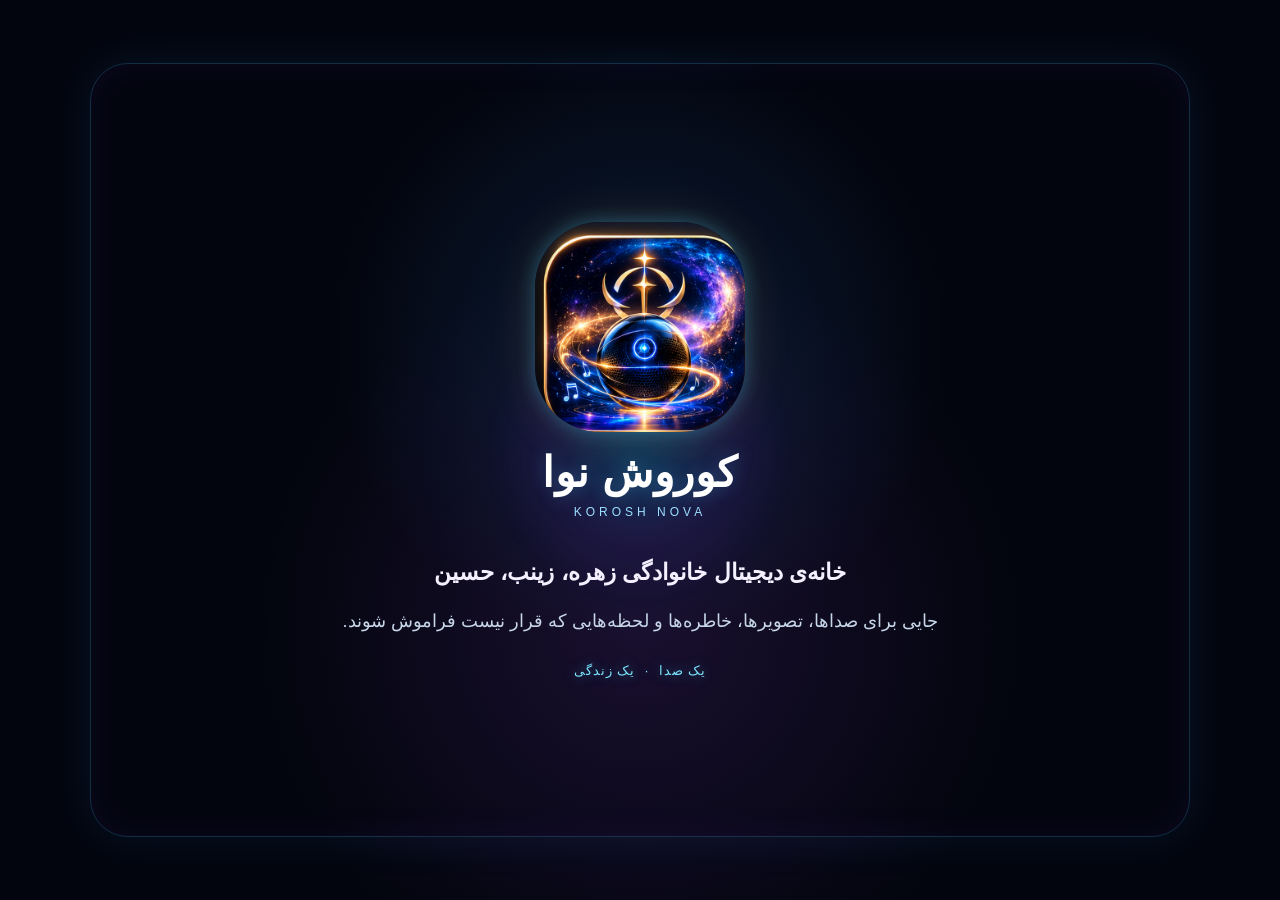
==== index.html @ 5022b836 "Korosh Nova V15.4 Web App" ====
<!doctype html>
<html lang="fa" dir="rtl">
<head>
<meta charset="utf-8"><meta name="viewport" content="width=device-width,initial-scale=1,viewport-fit=cover">
<title>کوروش نوا</title>
<link rel="manifest" href="manifest.webmanifest">
<link rel="icon" type="image/png" href="assets/branding/korosh_nova_app_icon.png"><link rel="stylesheet" href="style.css">
</head>
<body>
<div id="appSplash" class="app-splash" aria-label="صفحه آغاز کوروش نوا">
  <div class="splash-glow"></div>
  <img class="splash-logo" src="assets/branding/korosh_nova_app_icon.png" alt="کوروش نوا">
  <div class="splash-brand">کوروش نوا</div>
  <div class="splash-brand-en">KOROSH NOVA</div>
  <div class="splash-family">خانه‌ی دیجیتال خانوادگی زهره، زینب، حسین</div>
  <div class="splash-message">جایی برای صداها، تصویرها، خاطره‌ها و لحظه‌هایی که قرار نیست فراموش شوند.</div>
  <div class="splash-motto">یک صدا&nbsp;&nbsp;·&nbsp;&nbsp;یک زندگی</div>
</div>
<div class="app-shell">
  <div class="app-frame">
    <header class="header"><div class="motto">یک صدا<br>یک زندگی</div><div class="brand">کوروش نوا</div></header>
    <main id="screen"></main>
    <nav id="dock" class="dock"></nav>
  </div>
</div>
<script src="app.js"></script>
</body></html>
---- style.css ----
*{box-sizing:border-box}html,body{margin:0;min-height:100%;background:#03050e;color:#fff;font-family:Tahoma,Arial,sans-serif}body{display:flex;justify-content:center;align-items:center;padding:10px}.app-shell{width:min(480px,100vw)}.app-frame{position:relative;width:100%;height:min(900px,96vh);min-height:680px;overflow:hidden;border-radius:34px;background:#06091a;border:2px solid #63e8ff;box-shadow:0 0 22px #63e8ff,0 0 70px #8d6cff;display:flex;flex-direction:column}.app-frame:before{content:"";position:absolute;inset:7px;border:2px solid transparent;border-radius:29px;background:linear-gradient(90deg,#3cf,#f4c,#69f,#fc6,#3cf) border-box;mask:linear-gradient(#000 0 0) padding-box,linear-gradient(#000 0 0);mask-composite:exclude;pointer-events:none;opacity:.85;z-index:10}.header{height:72px;display:flex;align-items:center;justify-content:space-between;padding:12px 20px;z-index:11}.brand{font-size:23px;font-weight:900;text-shadow:0 0 15px #63e8ff}.motto{font-weight:900;line-height:1.35;text-shadow:0 0 12px #8d6cff}#screen{position:relative;z-index:2;flex:1;overflow:auto;padding:8px 10px 78px}.page{min-height:100%;height:100%;position:relative;border-radius:27px;overflow:hidden;border:1px solid rgba(99,232,255,.7);box-shadow:inset 0 0 35px rgba(99,232,255,.18),0 0 22px rgba(141,108,255,.35);background:#070c20}.hero,.art-page,.nora-page,.control-page,.feature,.secret-gate,.family-land,.family-portrait,.treasury{position:relative;min-height:690px;height:100%;overflow:hidden;border-radius:26px}.full-bg,.bg{position:absolute;inset:0;width:100%;height:100%;object-fit:cover;opacity:.92}.full-art,.authored-art,.nora-skin{position:absolute;inset:0;width:100%;height:100%;object-fit:contain;z-index:2}.hands{position:absolute;width:72%;height:58%;object-fit:contain;left:14%;top:16%;z-index:3;filter:drop-shadow(0 0 18px #63e8ff)}.eyebrow{position:absolute;top:18px;left:0;right:0;text-align:center;font-weight:900;font-size:20px;z-index:5;text-shadow:0 0 14px #63e8ff}.magic-main{position:absolute;left:50%;bottom:45px;transform:translateX(-50%);min-width:170px;min-height:58px;border-radius:30px;border:1.5px solid #63e8ff;background:rgba(8,18,50,.72);color:#fff;font-weight:900;box-shadow:0 0 20px #63e8ff,0 0 40px #ff79c8;z-index:7;cursor:pointer}.magic-main img{width:35px;height:35px;object-fit:contain;vertical-align:middle;margin-inline-end:8px}.magic-main.connected{box-shadow:0 0 30px #63ffb1,0 0 60px #63e8ff;border-color:#63ffb1}.status{position:absolute;bottom:214px;left:20px;right:20px;text-align:center;z-index:7;color:#d8e5ff}.vertical-volume{position:absolute;left:14px;top:22%;z-index:6;display:flex;flex-direction:column;gap:9px;align-items:center;color:#fff;font-size:24px;font-weight:900;text-shadow:0 0 12px #63e8ff}.vertical-volume div{width:5px;height:100px;border-radius:5px;background:linear-gradient(#63e8ff,#ff79c8,#ffd166);box-shadow:0 0 12px #63e8ff}.record-wrap{position:absolute;width:44%;aspect-ratio:1;left:28%;top:25%;z-index:5;border-radius:50%;overflow:hidden;box-shadow:0 0 22px #63e8ff,0 0 50px #ff79c8;border:4px solid rgba(99,232,255,.85)}.record{width:100%;height:100%;object-fit:cover;border-radius:50%;animation:spin 12s linear infinite}.magic-row{position:absolute;left:10%;right:10%;bottom:18%;display:flex;justify-content:space-around;z-index:7}.magic-icon{width:58px;height:58px;border-radius:50%;border:1px solid #63e8ff;background:rgba(7,15,40,.72);box-shadow:0 0 18px #63e8ff,0 0 30px #8d6cff}.magic-icon.big{width:72px;height:72px}.magic-icon img{width:72%;height:72%;object-fit:contain}.equalizer-hotspot{position:absolute;right:6%;top:7%;width:62px;height:62px;border-radius:50%;border:1px solid #63e8ff;background:rgba(5,12,34,.62);box-shadow:0 0 18px #63e8ff;z-index:8}.equalizer-hotspot img{width:100%;height:100%;object-fit:contain}.secret-hotspot{position:absolute;width:110px;height:110px;border-radius:50%;left:calc(50% - 55px);top:calc(25% + 10px);opacity:0;z-index:9}.secret-counter{position:absolute;top:8px;left:8px;color:#fff;z-index:10;font-size:9px}.flash{animation:flash .22s ease}.hotspot-grid{position:absolute;inset:15% 6% 8%;display:grid;grid-template-columns:repeat(3,1fr);gap:8px;z-index:5}.hotspot{border:1px solid rgba(99,232,255,.55);border-radius:18px;background:rgba(5,15,40,.12);color:transparent;box-shadow:0 0 12px rgba(99,232,255,.18);cursor:pointer}.hotspot.pulse{animation:hit .3s ease}.page-caption{position:absolute;top:18px;left:0;right:0;z-index:7;text-align:center;text-shadow:0 0 12px #63e8ff}.page-caption b{display:block;font-size:19px}.page-caption span{font-size:10px;color:#c6d5f2}.wheel-controls{position:absolute;left:0;right:0;top:24%;display:flex;justify-content:space-evenly;z-index:7}.magic-wheel{width:135px;height:135px;border-radius:50%;border:2px solid #63e8ff;background:rgba(4,10,30,.2);box-shadow:0 0 25px #63e8ff,0 0 50px #ff79c8;color:#fff;font-weight:900}.magic-wheel img{width:70px;height:70px;object-fit:contain;display:block;margin:auto}.magic-wheel span{font-size:10px}.nora-mic{position:absolute;left:50%;top:45%;transform:translate(-50%,-50%);width:110px;height:110px;border-radius:55px;border:2px solid #ff79c8;background:rgba(25,10,55,.55);box-shadow:0 0 30px #ff79c8,0 0 60px #63e8ff;z-index:7}.nora-mic img{width:100%;height:100%;object-fit:contain}.nora-eq{position:absolute;right:8%;top:10%;width:66px;height:66px;border-radius:50%;border:1px solid #63e8ff;background:rgba(6,13,35,.6);box-shadow:0 0 18px #63e8ff;z-index:7}.nora-eq img{width:100%;height:100%}.nora-copy{position:absolute;bottom:9%;left:8%;right:8%;z-index:7;text-align:center;font-size:24px;font-weight:900;text-shadow:0 0 16px #ff79c8}.nora-copy small{font-size:11px;color:#d7e4ff}.control-grid{position:absolute;left:8%;right:8%;top:25%;display:grid;grid-template-columns:1fr 1fr;gap:12px;z-index:6}.control-grid button{min-height:150px;border-radius:26px;border:1px solid #63e8ff;background:rgba(6,15,42,.32);color:#fff;box-shadow:0 0 18px rgba(99,232,255,.5);font-weight:900}.control-grid img{width:85px;height:85px;object-fit:contain;display:block;margin:auto}.feature{padding:18px}.eq-sliders{position:absolute;left:15%;right:15%;bottom:18%;height:45%;display:flex;align-items:flex-end;justify-content:space-around;z-index:5}.eq-sliders div{width:11%;border-radius:15px 15px 4px 4px;background:linear-gradient(#63e8ff,#ff79c8,#ffd166);box-shadow:0 0 18px #63e8ff}.feature-card{position:absolute;left:8%;right:8%;top:24%;padding:25px;border-radius:28px;border:1px solid #63e8ff;background:rgba(5,14,38,.45);box-shadow:0 0 22px #63e8ff;text-align:center;z-index:6}.feature-card h2{font-size:24px}.secret-gate{text-align:center;padding-top:90px}.secret-gate .frame,.family-land .frame,.family-portrait .frame,.treasury .frame{position:absolute;inset:0;width:100%;height:100%;object-fit:fill;z-index:3;pointer-events:none}.secret-gate h1,.family-land h1,.family-portrait h1,.treasury h1{position:relative;z-index:6;text-shadow:0 0 16px #63e8ff}.secret-gate p,.family-land p,.family-portrait p,.treasury>p{position:relative;z-index:6}.secret-gate .lock{position:relative;z-index:6;width:180px;height:180px;object-fit:contain;filter:drop-shadow(0 0 30px #ffd166);animation:pulse 2s ease-in-out infinite}.congrats{position:relative;z-index:6;margin:18px 30px;color:#fff;font-weight:900;text-shadow:0 0 12px #ff79c8}.family-land{text-align:center;padding-top:40px}.family-photo{position:relative;z-index:5;width:80%;height:52%;object-fit:cover;border-radius:25px;border:2px solid #63e8ff;box-shadow:0 0 30px #63e8ff,0 0 50px #ff79c8}.family-land h1{margin:10px 0 4px}.family-portrait{text-align:center;padding-top:40px}.family-portrait .family-photo{height:60%;width:84%}.treasury{text-align:center;padding-top:20px;overflow:auto}.chests{position:relative;z-index:7;display:grid;grid-template-columns:repeat(2,1fr);gap:10px;padding:10px}.chest{position:relative;min-height:180px;border-radius:24px;border:1px solid #63e8ff;background:rgba(5,12,32,.2);box-shadow:0 0 18px #8d6cff;color:#fff}.ch{width:100%;height:135px;object-fit:contain}.portrait{position:absolute;top:5px;left:50%;transform:translateX(-50%);width:54px;height:54px;border-radius:50%;object-fit:cover;border:2px solid #ff79c8;box-shadow:0 0 18px #63e8ff}.modal{position:fixed;inset:0;background:rgba(1,3,14,.88);display:flex;align-items:center;justify-content:center;padding:15px;z-index:100}.modal-card{position:relative;width:min(430px,94vw);min-height:560px;border:2px solid #63e8ff;border-radius:32px;background:rgba(7,12,34,.97);box-shadow:0 0 35px #63e8ff,0 0 70px #ff79c8;text-align:center;padding:18px;overflow:hidden}.modal-chest{width:230px;height:170px;object-fit:contain;position:relative;z-index:5}.modal-portrait{width:110px;height:110px;border-radius:55px;object-fit:cover;border:2px solid #ff79c8;box-shadow:0 0 20px #63e8ff;display:block;margin:-10px auto 10px;position:relative;z-index:6}.light-burst{position:absolute;width:250px;height:250px;border-radius:50%;left:50%;top:65px;transform:translateX(-50%);border:3px solid #ffd166;box-shadow:0 0 45px #63e8ff,0 0 75px #ff79c8;animation:burst 1.4s ease-out infinite}.message-box{position:relative;z-index:7;margin-top:15px;padding:16px;border-radius:22px;border:1px solid #ffd166;background:rgba(25,12,55,.8);line-height:1.9}.message-box strong{display:block;margin-top:8px;color:#63e8ff}.close{margin-top:14px;border:1px solid #7d8cff;border-radius:20px;background:transparent;color:#dce7ff;padding:10px 18px}.pulse{animation:hit .3s ease}@keyframes spin{to{transform:translate(-50%,-50%) rotate(360deg)}}@keyframes pulse{50%{transform:scale(1.06)}}@keyframes hit{50%{transform:scale(1.12);filter:brightness(1.7)}}@keyframes flash{50%{filter:brightness(2.2)}}@keyframes burst{50%{opacity:.4;transform:translateX(-50%) scale(1.12)}}
.bluetooth-hero .bt-hands-wrap{position:absolute;inset:12% 0 20%;z-index:3;overflow:hidden;filter:drop-shadow(0 0 20px #63e8ff)}
.bluetooth-hero .bt-hands-wrap .hands{transition:opacity .38s ease,transform .48s cubic-bezier(.2,.8,.2,1),filter .25s ease}
.bluetooth-hero .bt-hands-connected{opacity:1;transform:scale(1);}
.bluetooth-hero .bt-hands-idle{opacity:0;transform:translate(-18px,24px) scale(.98);}
.bluetooth-hero .bt-hands-wrap.is-connected .bt-hands-connected{opacity:1;transform:scale(1.035);filter:drop-shadow(0 0 28px #63ffb1) brightness(1.08)}
.bluetooth-hero .bt-hands-wrap.is-connected .bt-hands-idle{opacity:0;transform:translate(0,0) scale(1)}
.bluetooth-hero .bt-link-beam{position:absolute;left:26%;right:26%;top:54%;height:5px;border-radius:8px;background:linear-gradient(90deg,transparent,#63e8ff,#fff,#ff79c8,transparent);filter:blur(2px);opacity:0;transform:scaleX(.2);z-index:4}
.bluetooth-hero .bt-hands-wrap.is-connected .bt-link-beam{opacity:1;animation:btBeam .55s ease-out forwards}
.bluetooth-hero .bt-state{position:absolute;top:10%;left:15%;right:15%;z-index:7;text-align:center;text-shadow:0 0 15px #63e8ff}
.bluetooth-hero .bt-state b{display:block;font-size:22px}.bluetooth-hero .bt-state small{display:block;margin-top:5px;color:#d9e7ff}
.bluetooth-hero .bt-connect-btn{transition:box-shadow .22s ease,border-color .22s ease,transform .22s ease}.bluetooth-hero .bt-connect-btn.connected{box-shadow:0 0 30px #63ffb1,0 0 65px #63e8ff;border-color:#63ffb1}
.bluetooth-hero .bt-connect-btn.bt-pulse{animation:btTouchFlash .42s ease}
@keyframes btBeam{0%{opacity:0;transform:scaleX(.1)}45%{opacity:1;transform:scaleX(1.15)}100%{opacity:.65;transform:scaleX(1)}}
@keyframes btTouchFlash{0%{filter:brightness(1)}35%{filter:brightness(2.4) drop-shadow(0 0 20px #fff)}100%{filter:brightness(1)}}

@media(max-width:430px){.app-frame{min-height:650px;height:95vh}.hero,.art-page,.nora-page,.control-page,.feature,.secret-gate,.family-land,.family-portrait,.treasury{min-height:610px}.record-wrap{top:24%}.magic-row{bottom:16%}}

/* =========================================================
   SECRET ROOM V15 — structured visual system
   ========================================================= */
.secret-settings-page,.secret-room-page,.secret-gate{position:relative;min-height:690px;height:100%;overflow:hidden;border-radius:26px;background:#070c20;color:#fff}.secret-settings-page>.bg,.secret-room-page>.bg,.secret-gate>.bg{z-index:0}.secret-settings-page>.frame,.secret-room-page>.frame,.secret-gate>.frame{position:absolute;inset:0;width:100%;height:100%;object-fit:fill;z-index:3;pointer-events:none}.secret-settings-page:after,.secret-room-page:after,.secret-gate:after{content:"";position:absolute;inset:0;background:radial-gradient(circle at 50% 35%,rgba(99,232,255,.12),transparent 42%),linear-gradient(180deg,rgba(3,5,20,.12),rgba(3,5,20,.78));z-index:1;pointer-events:none}.secret-title{position:relative;z-index:6;text-align:center;padding:18px 20px 8px;text-shadow:0 0 15px #63e8ff}.secret-title h1{margin:0 0 5px;font-size:25px}.secret-title span{font-size:11px;color:#dce7ff}.secret-tabs{position:absolute;z-index:8;left:5%;right:5%;bottom:12px;height:74px;display:grid;grid-template-columns:repeat(3,1fr);gap:8px;padding:6px;border:1px solid rgba(99,232,255,.55);border-radius:24px;background:rgba(4,9,28,.78);backdrop-filter:blur(8px);box-shadow:0 0 25px rgba(99,232,255,.22)}.secret-tabs button{border:1px solid rgba(141,108,255,.45);border-radius:17px;background:rgba(12,20,52,.72);color:#dfe9ff;display:flex;align-items:center;justify-content:center;gap:6px;font-weight:900}.secret-tabs button.selected{border-color:#63e8ff;box-shadow:0 0 18px #63e8ff, inset 0 0 18px rgba(99,232,255,.12);color:#fff}.secret-tabs img{width:38px;height:38px;object-fit:contain;border-radius:10px}.secret-tabs span{font-size:10px}.treasury-grid{position:relative;z-index:6;height:calc(100% - 190px);overflow:auto;padding:12px 8%;display:grid;grid-template-columns:repeat(2,1fr);gap:10px;align-content:start}.chest-card{position:relative;min-height:158px;padding:8px 6px 10px;border:1px solid rgba(99,232,255,.7);border-radius:22px;background:linear-gradient(145deg,rgba(9,20,51,.72),rgba(19,8,48,.55));color:#fff;box-shadow:0 0 18px rgba(99,232,255,.26),inset 0 0 22px rgba(255,121,200,.08);overflow:hidden}.chest-card:active{transform:scale(.98)}.chest-card .chest-art{width:100%;height:92px;object-fit:contain;display:block;filter:drop-shadow(0 0 12px #63e8ff)}.chest-card .portrait{position:absolute;top:7px;right:8px;width:42px;height:42px;border-radius:50%;object-fit:cover;border:1px solid #ff79c8;box-shadow:0 0 12px #ff79c8}.chest-card b{display:block;font-size:15px;text-shadow:0 0 9px #63e8ff}.chest-card small{display:block;margin-top:3px;font-size:9px;color:#c7d6f6}.special-chest{border-color:#ffd166;box-shadow:0 0 22px rgba(255,209,102,.34),inset 0 0 24px rgba(255,121,200,.1)}.special-mark{position:absolute;top:7px;left:9px;font-size:22px;color:#ffd166;text-shadow:0 0 14px #ffd166}.chest-theme-note{position:absolute;z-index:8;left:8%;right:8%;bottom:91px;min-height:55px;padding:7px 10px;display:flex;align-items:center;gap:9px;border-radius:18px;border:1px solid rgba(99,232,255,.45);background:rgba(4,10,29,.76);box-shadow:0 0 15px rgba(99,232,255,.14)}.mini-theme{width:36px;height:36px;object-fit:contain;border-radius:9px}.chest-theme-note span{font-size:9px;flex:1;color:#dbe7ff}.chest-theme-note button,.settings-return,.album-add{border:1px solid #63e8ff;border-radius:18px;padding:8px 12px;background:rgba(9,20,50,.8);color:#fff;font-weight:900}.family-stage{position:absolute;z-index:6;left:5%;right:5%;top:74px;bottom:96px;display:flex;align-items:center;justify-content:center;overflow:hidden;border-radius:28px}.family-photo-main{width:92%;height:70%;object-fit:cover;border-radius:24px;border:2px solid #63e8ff;box-shadow:0 0 30px #63e8ff,0 0 65px #ff79c8}.family-caption{position:absolute;left:8%;right:8%;bottom:13%;padding:10px;text-align:center;border-radius:20px;background:rgba(3,7,25,.64);backdrop-filter:blur(5px);box-shadow:0 0 20px rgba(99,232,255,.2)}.family-caption strong{display:block;font-size:20px;text-shadow:0 0 14px #63e8ff}.family-caption span{font-size:11px;color:#d9e6ff}.gallery-big{position:absolute;bottom:2%;min-width:240px;min-height:50px;border:1px solid #63e8ff;border-radius:25px;background:rgba(6,15,42,.84);color:#fff;display:flex;align-items:center;justify-content:center;gap:8px;box-shadow:0 0 20px #63e8ff;font-weight:900}.gallery-big img{width:30px;height:30px;object-fit:contain}.album-stage{position:absolute;z-index:6;left:6%;right:6%;top:68px;bottom:94px;border-radius:28px;overflow:hidden;background:rgba(5,10,29,.65);border:1px solid rgba(99,232,255,.7);box-shadow:0 0 25px rgba(99,232,255,.25)}.album-bg,.album-frame{position:absolute;inset:0;width:100%;height:100%;object-fit:cover}.album-frame{object-fit:fill;z-index:2;pointer-events:none}.album-grid{position:absolute;z-index:3;inset:8% 7% 15%;display:grid;grid-template-columns:repeat(3,1fr);gap:9px;overflow:auto}.memory-photo{border:1px solid rgba(99,232,255,.75);border-radius:17px;background:rgba(5,12,33,.6);padding:5px;color:#fff;box-shadow:0 0 14px rgba(99,232,255,.2)}.memory-img{width:100%;height:86px;object-fit:cover;border-radius:12px}.memory-photo span{font-size:9px;display:block;margin-top:4px}.album-add{position:absolute;z-index:5;left:50%;bottom:10px;transform:translateX(-50%);min-width:210px}.secret-settings-page{padding:20px 7%;overflow:auto}.settings-heading{position:relative;z-index:6;display:flex;align-items:center;gap:13px;margin:8px 0 14px;padding:13px 15px;border-radius:25px;border:1px solid rgba(99,232,255,.62);background:rgba(4,10,31,.7);box-shadow:0 0 24px rgba(99,232,255,.2)}.settings-heading h1{margin:0 0 4px;font-size:21px;text-shadow:0 0 12px #63e8ff}.settings-heading p{margin:0;font-size:10px;line-height:1.7;color:#d9e5ff}.settings-seal{width:54px;height:54px;flex:none;display:grid;place-items:center;border-radius:18px;border:1px solid #ffd166;color:#ffd166;font-size:28px;box-shadow:0 0 22px rgba(255,209,102,.3)}.settings-grid{position:relative;z-index:6;display:grid;grid-template-columns:repeat(2,1fr);gap:10px;padding-bottom:68px}.setting-card{min-height:122px;position:relative;display:grid;grid-template-columns:42px 58px 1fr 20px;align-items:center;gap:7px;padding:9px;border-radius:22px;border:1px solid rgba(99,232,255,.62);background:linear-gradient(145deg,rgba(7,18,48,.8),rgba(26,8,49,.62));color:#fff;box-shadow:0 0 18px rgba(99,232,255,.18);text-align:right}.setting-card:active{transform:scale(.985)}.setting-icon{width:38px;height:38px;border-radius:13px;display:grid;place-items:center;border:1px solid #ff79c8;color:#ffd7f0;box-shadow:0 0 13px rgba(255,121,200,.3);font-size:18px}.setting-art{width:56px;height:72px;display:grid;place-items:center;border-radius:13px;background:rgba(2,7,22,.65);overflow:hidden}.setting-preview-img{max-width:100%;max-height:100%;width:100%;height:100%;object-fit:contain}.setting-text b{display:block;font-size:12px;line-height:1.5}.setting-text small{display:block;margin-top:4px;font-size:8px;line-height:1.5;color:#c6d7f7}.setting-arrow{font-size:26px;color:#63e8ff;text-shadow:0 0 10px #63e8ff}.settings-return{position:absolute;z-index:7;bottom:13px;left:50%;transform:translateX(-50%);min-width:190px}.secret-settings-page .hidden-file{display:none}.choice-modal{position:fixed;inset:0;z-index:100;display:flex;align-items:center;justify-content:center;padding:18px;background:rgba(1,3,14,.78);backdrop-filter:blur(7px)}.choice-card{position:relative;width:min(430px,92vw);max-height:82vh;overflow:auto;padding:22px;border-radius:30px;border:2px solid #63e8ff;background:linear-gradient(150deg,rgba(6,13,38,.98),rgba(26,7,48,.98));box-shadow:0 0 32px #63e8ff,0 0 70px rgba(255,121,200,.45);text-align:center}.modal-x{position:absolute;top:9px;left:11px;width:34px;height:34px;border-radius:50%;border:1px solid #ff79c8;background:rgba(18,6,35,.8);color:#fff;font-size:22px}.choice-title{font-size:21px;font-weight:900;text-shadow:0 0 13px #63e8ff}.choice-card>p{font-size:10px;line-height:1.8;color:#d4e2ff}.choice-actions{display:grid;grid-template-columns:1fr 1fr;gap:12px;margin-top:15px}.choice-actions button{min-height:145px;border:1px solid #63e8ff;border-radius:23px;background:rgba(7,18,47,.8);color:#fff;box-shadow:0 0 18px rgba(99,232,255,.22);display:flex;flex-direction:column;align-items:center;justify-content:center;gap:6px}.choice-actions img{width:64px;height:64px;object-fit:contain}.choice-actions b{font-size:12px}.choice-actions small{font-size:8px;color:#b9cbee}.gift-grid{display:grid;grid-template-columns:repeat(3,1fr);gap:8px;margin-top:12px}.gift-option{position:relative;min-height:118px;border:1px solid rgba(99,232,255,.5);border-radius:17px;background:rgba(4,11,30,.7);color:#fff;padding:7px}.gift-option img{width:100%;height:74px;object-fit:contain}.gift-option span{font-size:8px;display:block}.gift-option i{position:absolute;top:4px;right:5px;width:23px;height:23px;display:grid;place-items:center;border-radius:50%;background:#63ffb1;color:#04131a;font-style:normal;font-weight:900;box-shadow:0 0 12px #63ffb1}.gift-option.checked{border-color:#63ffb1;box-shadow:0 0 18px rgba(99,255,177,.35)}.effect-list{display:grid;grid-template-columns:1fr 1fr;gap:8px;margin-top:13px}.effect-option{min-height:58px;border:1px solid rgba(99,232,255,.45);border-radius:18px;background:rgba(4,11,30,.75);color:#fff;display:flex;align-items:center;gap:9px;padding:8px}.effect-option.checked{border-color:#63ffb1;box-shadow:0 0 18px rgba(99,255,177,.35)}.effect-dot{width:30px;height:30px;border-radius:50%;display:grid;place-items:center;border:1px solid #ff79c8;color:#ffd166}.effect-option b{font-size:10px}.secret-settings-key{position:absolute;z-index:9;top:5.5%;right:8%;width:82px;height:82px;border-radius:50%;border:1px solid rgba(99,232,255,.72);background:radial-gradient(circle,rgba(99,232,255,.22),rgba(6,12,33,.72));color:#fff;box-shadow:0 0 17px rgba(99,232,255,.65),0 0 34px rgba(255,121,200,.25);display:grid;place-items:center;animation:secretKeyGlow 3s ease-in-out infinite}.key-glyph{font-size:31px;color:#ffd166;text-shadow:0 0 16px #ffd166}.key-whisper{position:absolute;right:88px;top:50%;transform:translateY(-50%);width:180px;padding:7px 10px;border-radius:13px;background:rgba(4,9,28,.84);border:1px solid rgba(99,232,255,.35);font-size:8px;line-height:1.6;color:#dce8ff;opacity:.82;text-align:right}.secret-settings-key:hover .key-whisper,.secret-settings-key:focus .key-whisper{opacity:1;box-shadow:0 0 16px rgba(99,232,255,.22)}@keyframes secretKeyGlow{50%{transform:scale(1.05);filter:brightness(1.22)}}
.secret-gate .gate-copy{position:relative;z-index:6;height:100%;display:flex;flex-direction:column;align-items:center;padding:70px 25px 30px;text-align:center}.secret-gate h1{font-size:28px;margin:0 0 7px;text-shadow:0 0 17px #63e8ff}.secret-gate p{margin:0 0 10px}.secret-gate .lock{width:145px;height:145px;object-fit:contain;filter:drop-shadow(0 0 28px #ffd166);animation:pulse 2s ease-in-out infinite}.congrats{max-width:370px;line-height:1.8;margin:5px 0 15px}.unlock-button{min-width:265px;min-height:64px;border-radius:32px;border:1px solid #63e8ff;background:rgba(6,15,42,.82);color:#fff;box-shadow:0 0 22px #63e8ff,0 0 42px rgba(255,121,200,.38);font-weight:900;display:flex;align-items:center;justify-content:center;gap:8px;transition:.7s}.unlock-button img{width:37px;height:37px;object-fit:contain}.unlock-button.unlocking{transform:scale(1.08);filter:brightness(1.7);box-shadow:0 0 35px #ffd166,0 0 75px #63e8ff}.unlock-button.unlocked{transform:scale(1.15) rotate(-2deg);border-color:#63ffb1;box-shadow:0 0 45px #63ffb1,0 0 85px #63e8ff}.guide-card .guide-symbol{font-size:36px;color:#ffd166;text-shadow:0 0 20px #ffd166}.guide-card .message-box{margin-top:8px}.guide-card h2{margin:3px 0 5px}.pulse{animation:hit .3s ease}@media(max-width:560px){.settings-grid{grid-template-columns:1fr}.setting-card{min-height:108px}.treasury-grid{padding-left:6%;padding-right:6%}.secret-tabs{left:3%;right:3%}.secret-tabs span{font-size:9px}.key-whisper{display:none}.secret-settings-key{width:68px;height:68px}.gift-grid{grid-template-columns:repeat(2,1fr)}}
.bluetooth-hero .bt-hands-wrap{position:absolute;inset:12% 0 20%;z-index:3;overflow:hidden;filter:drop-shadow(0 0 20px #63e8ff)}
.bluetooth-hero .bt-hands-wrap .hands{transition:opacity .38s ease,transform .48s cubic-bezier(.2,.8,.2,1),filter .25s ease}
.bluetooth-hero .bt-hands-connected{opacity:1;transform:scale(1);}
.bluetooth-hero .bt-hands-idle{opacity:0;transform:translate(-18px,24px) scale(.98);}
.bluetooth-hero .bt-hands-wrap.is-connected .bt-hands-connected{opacity:1;transform:scale(1.035);filter:drop-shadow(0 0 28px #63ffb1) brightness(1.08)}
.bluetooth-hero .bt-hands-wrap.is-connected .bt-hands-idle{opacity:0;transform:translate(0,0) scale(1)}
.bluetooth-hero .bt-link-beam{position:absolute;left:26%;right:26%;top:54%;height:5px;border-radius:8px;background:linear-gradient(90deg,transparent,#63e8ff,#fff,#ff79c8,transparent);filter:blur(2px);opacity:0;transform:scaleX(.2);z-index:4}
.bluetooth-hero .bt-hands-wrap.is-connected .bt-link-beam{opacity:1;animation:btBeam .55s ease-out forwards}
.bluetooth-hero .bt-state{position:absolute;top:10%;left:15%;right:15%;z-index:7;text-align:center;text-shadow:0 0 15px #63e8ff}
.bluetooth-hero .bt-state b{display:block;font-size:22px}.bluetooth-hero .bt-state small{display:block;margin-top:5px;color:#d9e7ff}
.bluetooth-hero .bt-connect-btn{transition:box-shadow .22s ease,border-color .22s ease,transform .22s ease}.bluetooth-hero .bt-connect-btn.connected{box-shadow:0 0 30px #63ffb1,0 0 65px #63e8ff;border-color:#63ffb1}
.bluetooth-hero .bt-connect-btn.bt-pulse{animation:btTouchFlash .42s ease}
@keyframes btBeam{0%{opacity:0;transform:scaleX(.1)}45%{opacity:1;transform:scaleX(1.15)}100%{opacity:.65;transform:scaleX(1)}}
@keyframes btTouchFlash{0%{filter:brightness(1)}35%{filter:brightness(2.4) drop-shadow(0 0 20px #fff)}100%{filter:brightness(1)}}

@media(max-width:430px){.secret-settings-page,.secret-room-page,.secret-gate{min-height:610px}.secret-title h1{font-size:21px}.treasury-grid{height:calc(100% - 175px)}.chest-card{min-height:145px}.chest-card .chest-art{height:82px}.chest-theme-note{bottom:87px}.family-photo-main{height:62%}.album-grid{grid-template-columns:repeat(2,1fr)}.memory-img{height:82px}}
.sensor-badges{display:flex;justify-content:center;gap:8px;margin-top:16px}.sensor-badges span{padding:8px 13px;border-radius:18px;border:1px solid #63e8ff;background:rgba(5,15,40,.7);font-size:10px;box-shadow:0 0 12px rgba(99,232,255,.2)}

/* ===================== KOROSH NOVA — LIVING MAGIC TOUCH ===================== */
.magic-target,.control-grid button,.chest-card,.secret-tabs button,.setting-card,.choice-actions button,.gift-option,.effect-option,.auth-card,.auth-action,.auth-secondary,.gallery-big,.memory-photo,.album-add,.settings-return,.modal-x{position:relative;overflow:visible;touch-action:manipulation;-webkit-tap-highlight-color:transparent;transition:transform .12s ease,filter .12s ease,box-shadow .18s ease}
.magic-target.magic-pressed,button.magic-pressed{transform:scale(.965);filter:brightness(1.35) saturate(1.25)}
.magic-target.magic-pressed:after{content:"";position:absolute;inset:-8px;border-radius:inherit;border:2px solid rgba(255,255,255,.9);box-shadow:0 0 15px #fff,0 0 35px #63e8ff,0 0 55px #ff79c8;animation:touchEdge .42s ease-out forwards;pointer-events:none}
.touch-magic-layer{position:fixed;z-index:99999;width:1px;height:1px;pointer-events:none;transform:translate(-50%,-50%)}
.touch-magic-layer b{position:absolute;width:24px;height:24px;left:-12px;top:-12px;border-radius:50%;background:#fff;box-shadow:0 0 12px #fff,0 0 35px #63e8ff,0 0 70px #ff79c8,0 0 105px #ffd166;animation:magicCore .52s cubic-bezier(.15,.75,.2,1) forwards}
.touch-magic-layer:before{content:"";position:absolute;width:110px;height:110px;left:-55px;top:-55px;border-radius:50%;background:radial-gradient(circle,rgba(255,255,255,.95) 0 4%,rgba(99,232,255,.65) 13%,rgba(255,121,200,.34) 35%,transparent 68%);filter:blur(2px);animation:magicFlash .52s ease-out forwards}
.touch-magic-layer:after{content:"";position:absolute;width:170px;height:38px;left:-85px;top:-19px;border-radius:50%;background:linear-gradient(90deg,transparent,rgba(255,255,255,.88),rgba(99,232,255,.7),rgba(255,121,200,.5),transparent);filter:blur(4px);transform:scaleX(.1);animation:magicSweep .52s cubic-bezier(.1,.8,.2,1) forwards}
.touch-magic-layer i{position:absolute;width:5px;height:18px;border-radius:4px;background:#fff;box-shadow:0 0 10px #fff,0 0 22px #63e8ff,0 0 30px #ff79c8;left:-2.5px;top:-9px;transform-origin:2.5px 9px;animation:sparkFly .48s ease-out forwards}
.touch-magic-layer i:nth-child(1){--r:0deg;transform:rotate(0deg) translateY(-10px)}
.touch-magic-layer i:nth-child(2){--r:60deg;transform:rotate(60deg) translateY(-10px)}
.touch-magic-layer i:nth-child(3){--r:120deg;transform:rotate(120deg) translateY(-10px)}
.touch-magic-layer i:nth-child(4){--r:180deg;transform:rotate(180deg) translateY(-10px)}
.touch-magic-layer i:nth-child(5){--r:240deg;transform:rotate(240deg) translateY(-10px)}
.touch-magic-layer i:nth-child(6){--r:300deg;transform:rotate(300deg) translateY(-10px)}
@keyframes magicCore{0%{transform:scale(.35);opacity:1}35%{transform:scale(2.1);opacity:1}100%{transform:scale(.7);opacity:0}}
@keyframes magicFlash{0%{transform:scale(.2);opacity:.2}20%{transform:scale(.85);opacity:1}100%{transform:scale(1.65);opacity:0}}
@keyframes magicSweep{0%{transform:scaleX(.08);opacity:0}25%{transform:scaleX(1.25);opacity:1}100%{transform:scaleX(1.9);opacity:0}}
@keyframes sparkFly{0%{opacity:0;transform:rotate(var(--r)) translateY(-5px) scale(.4)}20%{opacity:1}100%{opacity:0;transform:rotate(var(--r)) translateY(-62px) scale(.1)}}
@keyframes touchEdge{0%{opacity:0;transform:scale(.7)}30%{opacity:1}100%{opacity:0;transform:scale(1.18)}}

/* ===================== SHARED AUTH PAGE ===================== */
.shared-auth-page{position:relative;min-height:690px;height:100%;overflow:hidden;border-radius:26px;padding:24px 7%;text-align:center}
.auth-hero{position:relative;z-index:6;padding:8px 12px 15px;border-radius:26px;border:1px solid rgba(99,232,255,.65);background:rgba(4,10,30,.68);box-shadow:0 0 24px rgba(99,232,255,.22)}
.auth-emblem{width:68px;height:68px;margin:0 auto 7px;border-radius:21px;display:grid;place-items:center;border:1px solid #ffd166;box-shadow:0 0 25px rgba(255,209,102,.35)}
.auth-emblem img{width:48px;height:48px;object-fit:contain}
.auth-hero h1{margin:0;font-size:23px;text-shadow:0 0 15px #63e8ff}.auth-hero p{margin:6px 0 0;font-size:10px;line-height:1.8;color:#d8e5ff}
.auth-cards{position:relative;z-index:6;display:grid;grid-template-columns:1fr 1fr;gap:11px;margin-top:14px;padding-bottom:72px}
.auth-card{min-height:155px;border:1px solid rgba(99,232,255,.65);border-radius:25px;background:linear-gradient(145deg,rgba(6,17,45,.86),rgba(28,7,48,.7));color:#fff;box-shadow:0 0 18px rgba(99,232,255,.2);display:flex;flex-direction:column;align-items:center;justify-content:center;gap:7px;text-align:center}
.auth-card img{width:68px;height:68px;object-fit:contain}.auth-card b{font-size:12px}.auth-card small{font-size:8px;color:#bfd0f2;line-height:1.5}.auth-modal-card{max-height:84vh}.auth-input{width:100%;min-height:45px;margin:5px 0;padding:0 12px;border-radius:15px;border:1px solid rgba(99,232,255,.55);background:rgba(1,7,23,.8);color:#fff;outline:none;text-align:center;font-weight:800}.auth-input:focus{border-color:#fff;box-shadow:0 0 18px rgba(99,232,255,.45)}.auth-action,.auth-secondary{width:100%;min-height:50px;margin-top:9px;border:1px solid #63e8ff;border-radius:19px;background:rgba(7,18,46,.9);color:#fff;font-weight:900;display:flex;align-items:center;justify-content:center;gap:7px}.auth-action img,.auth-secondary img{width:28px;height:28px;object-fit:contain}.auth-secondary{border-color:#ff79c8}.auth-error{min-height:20px;margin-top:8px;color:#ff9acb;font-size:10px;line-height:1.6}.member-list{margin-top:10px}.member-row{display:grid;grid-template-columns:30px 1fr;align-items:center;gap:7px}.member-row>span{width:30px;height:30px;border-radius:50%;display:grid;place-items:center;border:1px solid #ffd166;color:#ffd166;font-weight:900}.member-input{margin:4px 0}.recovery-list{display:grid;gap:8px;margin:12px 0;max-height:48vh;overflow:auto}.recovery-row{padding:10px;border-radius:16px;border:1px solid rgba(99,232,255,.4);background:rgba(4,10,30,.7)}.recovery-row b,.recovery-row strong,.recovery-row small{display:block}.recovery-row strong{font-size:22px;letter-spacing:5px;color:#ffd166;text-shadow:0 0 13px #ffd166;margin:4px 0}.recovery-row small{font-size:8px;color:#cbd8f1}.auth-unlocked{animation:authUnlocked .85s ease}
@keyframes authUnlocked{0%{filter:brightness(1)}35%{filter:brightness(1.8) saturate(1.4);box-shadow:inset 0 0 70px #63e8ff,0 0 55px #63e8ff}100%{filter:brightness(1)}}
.setting-icon img{width:30px;height:30px;object-fit:contain;filter:drop-shadow(0 0 7px #63e8ff)}
.key-image{width:42px;height:42px;object-fit:contain;filter:drop-shadow(0 0 12px #ffd166)}
@media(max-width:560px){.auth-cards{grid-template-columns:1fr}.auth-card{min-height:125px}.shared-auth-page{padding-left:5%;padding-right:5%}}

/* ===================== ROOM OF COMMAND / CHEST DETAIL V15.2 ===================== */
.control-grid button,.control-option,.control-back,.settings-return{display:flex;flex-direction:column;align-items:center;justify-content:center;gap:6px;text-align:center}
.control-grid button img{width:72px;height:72px;object-fit:contain;filter:drop-shadow(0 0 11px #63e8ff)}
.control-grid button b,.control-grid button small{display:block}.control-grid button small{font-size:8px;color:#bcd0ef}
.control-detail{position:relative;min-height:700px;height:100%;overflow:hidden;border-radius:28px;padding:28px 7% 88px;color:#fff;text-align:center}
.control-detail .bg,.control-detail .frame{position:absolute;inset:0;width:100%;height:100%;object-fit:cover;z-index:0;pointer-events:none}.control-detail .frame{object-fit:fill;z-index:1}
.control-detail>*:not(.bg):not(.frame){position:relative;z-index:5}
.control-detail-head{display:flex;align-items:center;justify-content:center;gap:13px;margin:5px auto 18px;max-width:520px;padding:13px;border:1px solid rgba(99,232,255,.5);border-radius:24px;background:rgba(3,10,31,.76);box-shadow:0 0 25px rgba(99,232,255,.18)}
.control-detail-icon{width:70px;height:70px;object-fit:contain;filter:drop-shadow(0 0 13px #63e8ff)}
.control-detail-head h1{margin:0;font-size:22px;text-shadow:0 0 14px #63e8ff}.control-detail-head p{margin:5px 0 0;font-size:9px;line-height:1.7;color:#c9d7ef}
.control-option-grid{display:grid;grid-template-columns:repeat(2,1fr);gap:12px;max-width:620px;margin:0 auto}
.control-option{min-height:145px;border:1px solid rgba(99,232,255,.55);border-radius:23px;background:linear-gradient(145deg,rgba(4,13,38,.9),rgba(35,7,48,.78));color:#fff;box-shadow:0 0 18px rgba(99,232,255,.18);padding:12px}
.control-option img{width:62px;height:62px;object-fit:contain;filter:drop-shadow(0 0 10px #63e8ff)}.control-option b{font-size:11px}.control-option span{font-size:8px;color:#bfd0ef}.control-option.selected{border-color:#63ffb1;box-shadow:0 0 22px rgba(99,255,177,.35),inset 0 0 20px rgba(99,255,177,.08)}
.control-choice-result{max-width:620px;margin:14px auto 0;min-height:48px;display:flex;align-items:center;justify-content:center;gap:8px;border:1px solid rgba(255,209,102,.5);border-radius:18px;background:rgba(4,11,29,.78);font-size:10px;color:#fff}.choice-check{width:25px;height:25px;object-fit:contain}
.control-back,.settings-return{min-height:58px;margin:18px auto 0;padding:7px 18px;border:1px solid #63e8ff;border-radius:20px;background:rgba(5,14,39,.86);color:#fff;box-shadow:0 0 18px rgba(99,232,255,.22);font-weight:900}.control-back img,.settings-return img{width:30px;height:30px;object-fit:contain}
/* Chest customization */
.chest-card small{display:block;max-height:30px;overflow:hidden;line-height:1.45}.chest-detail-page{position:relative;min-height:700px;height:100%;overflow:hidden;border-radius:28px;padding:28px 6% 80px;color:#fff;text-align:center}.chest-detail-page>.bg,.chest-detail-page>.frame{position:absolute;inset:0;width:100%;height:100%;object-fit:cover;z-index:0;pointer-events:none}.chest-detail-page>.frame{object-fit:fill;z-index:1}.chest-detail-card{position:relative;z-index:5;max-width:560px;margin:auto;padding:18px;border-radius:28px;border:1px solid rgba(99,232,255,.6);background:rgba(3,10,31,.78);box-shadow:0 0 30px rgba(99,232,255,.2)}.chest-detail-image{width:min(270px,70vw);height:220px;object-fit:contain;filter:drop-shadow(0 0 22px #63e8ff)}.chest-detail-name{display:flex;align-items:center;justify-content:center;gap:10px;margin:7px 0 13px}.chest-detail-portrait{width:52px;height:52px;object-fit:contain;border-radius:50%;border:1px solid #ffd166}.chest-detail-name h1{margin:0;font-size:21px}.chest-detail-name span{font-size:8px;color:#c7d6ee}.chest-note{min-height:76px;padding:12px;border-radius:18px;border:1px solid rgba(255,121,200,.4);background:rgba(12,5,31,.72);font-size:10px;line-height:1.9;color:#e5edff}.chest-detail-actions{display:grid;grid-template-columns:1fr 1fr;gap:10px;margin-top:13px}.chest-detail-actions button{min-height:125px;border:1px solid rgba(99,232,255,.5);border-radius:21px;background:rgba(5,15,41,.82);color:#fff;display:flex;flex-direction:column;align-items:center;justify-content:center;gap:6px}.chest-detail-actions img{width:48px;height:48px;object-fit:contain}.chest-detail-actions b{font-size:10px}.chest-detail-actions small{font-size:7px;color:#b9c9e8}.note-input{min-height:130px;padding:12px;resize:vertical;font-family:inherit;line-height:1.8}
.family-code{min-height:105px;direction:ltr;font-size:9px;line-height:1.45}.auth-hero-image{width:58px;height:58px;object-fit:contain;filter:drop-shadow(0 0 13px #ffd166)}
@media(max-width:560px){.control-option-grid{grid-template-columns:1fr}.chest-detail-actions{grid-template-columns:1fr}.control-detail{padding-left:5%;padding-right:5%}}
.effect-option img{width:38px;height:38px;object-fit:contain;filter:drop-shadow(0 0 8px #63e8ff)}.effect-option{display:grid;grid-template-columns:40px 30px 1fr;align-items:center}.auth-action img,.auth-secondary img{width:28px;height:28px;object-fit:contain}.close img{width:28px;height:28px;object-fit:contain}.magic-main img{width:30px;height:30px;object-fit:contain}.setting-card{cursor:pointer}.setting-card .setting-art img{pointer-events:none}


/* ===================== KOROSH NOVA — OPENING SPLASH V15.3 ===================== */
.app-splash{position:fixed;inset:0;z-index:99999;display:flex;flex-direction:column;align-items:center;justify-content:center;gap:8px;overflow:hidden;background:radial-gradient(circle at 50% 38%,rgba(32,91,160,.28),transparent 36%),radial-gradient(circle at 50% 70%,rgba(126,62,196,.18),transparent 42%),#03050e;transition:opacity .7s ease,visibility .7s ease}
.app-splash::before{content:"";position:absolute;inset:7%;border:1px solid rgba(80,190,255,.22);border-radius:38px;box-shadow:0 0 45px rgba(47,167,255,.10),inset 0 0 35px rgba(126,72,255,.07);pointer-events:none}
.app-splash.splash-hide{opacity:0;visibility:hidden;pointer-events:none}
.splash-glow{position:absolute;width:300px;height:300px;border-radius:50%;background:radial-gradient(circle,rgba(0,204,255,.18),rgba(130,60,255,.08) 42%,transparent 72%);filter:blur(8px);animation:splashBreath 2.4s ease-in-out infinite}
.splash-logo{position:relative;width:min(43vw,210px);height:min(43vw,210px);object-fit:cover;border-radius:31%;box-shadow:0 0 18px rgba(52,194,255,.35),0 0 48px rgba(255,177,55,.16);animation:splashFloat 2.4s ease-in-out infinite}
.splash-brand{position:relative;margin-top:8px;font-size:clamp(28px,6vw,42px);font-weight:900;letter-spacing:.5px;color:#fff;text-shadow:0 0 18px rgba(85,206,255,.28)}
.splash-brand-en{position:relative;font-size:12px;letter-spacing:4px;color:#9ddfff}
.splash-family{position:relative;margin-top:24px;max-width:min(86vw,720px);text-align:center;font-size:clamp(16px,3.4vw,23px);font-weight:800;line-height:1.9;color:#f5f0ff}
.splash-message{position:relative;max-width:min(86vw,760px);text-align:center;font-size:clamp(13px,2.8vw,18px);line-height:2;color:#c7d6e9}
.splash-motto{position:relative;margin-top:16px;color:#7de7ff;font-size:13px;letter-spacing:1px;text-shadow:0 0 12px rgba(79,225,255,.5)}
@keyframes splashBreath{0%,100%{transform:scale(.9);opacity:.65}50%{transform:scale(1.08);opacity:1}}
@keyframes splashFloat{0%,100%{transform:translateY(0) scale(1)}50%{transform:translateY(-6px) scale(1.025)}}
/* V15.3 Bluetooth final: no artificial black veil; loose hand is the idle state. */
.bluetooth-hero .bt-hands-idle{opacity:1;transform:translate(0,0) scale(1)}
.bluetooth-hero .bt-hands-connected{opacity:0;transform:scale(.985)}
.bluetooth-hero .bt-hands-wrap.is-connected .bt-hands-connected{opacity:1;transform:scale(1.035);filter:drop-shadow(0 0 28px #63ffb1) brightness(1.08)}
.bluetooth-hero .bt-hands-wrap.is-connected .bt-hands-idle{opacity:0;transform:translate(18px,-10px) scale(1.015)}
.bluetooth-hero .bt-quick-actions{position:absolute;left:0;right:0;bottom:120px;display:flex;justify-content:center;gap:22px;z-index:8}
.bluetooth-hero .bt-quick{width:82px;height:82px;border-radius:50%;border:1px solid #63e8ff;background:rgba(5,15,40,.72);color:#fff;box-shadow:0 0 18px rgba(99,232,255,.45);display:flex;align-items:center;justify-content:center;gap:5px;flex-direction:column;font-weight:900}
.bluetooth-hero .bt-quick img{width:34px;height:34px;object-fit:contain;filter:drop-shadow(0 0 8px #63e8ff)}
.bluetooth-hero .bt-quick small{font-size:9px;color:#cfe0ff}
.bluetooth-hero .bt-quick.is-on{border-color:#63ffb1;box-shadow:0 0 22px #63ffb1,0 0 38px rgba(99,232,255,.4)}
.bluetooth-hero.speaker-off .bt-hands-wrap,.bluetooth-hero.speaker-off .bt-state,.bluetooth-hero.speaker-off .bt-connect-btn{filter:grayscale(.35) brightness(.72);opacity:.72}
.bluetooth-hero.speaker-off .bt-quick:last-child{border-color:#ff79c8;box-shadow:0 0 20px #ff79c8}
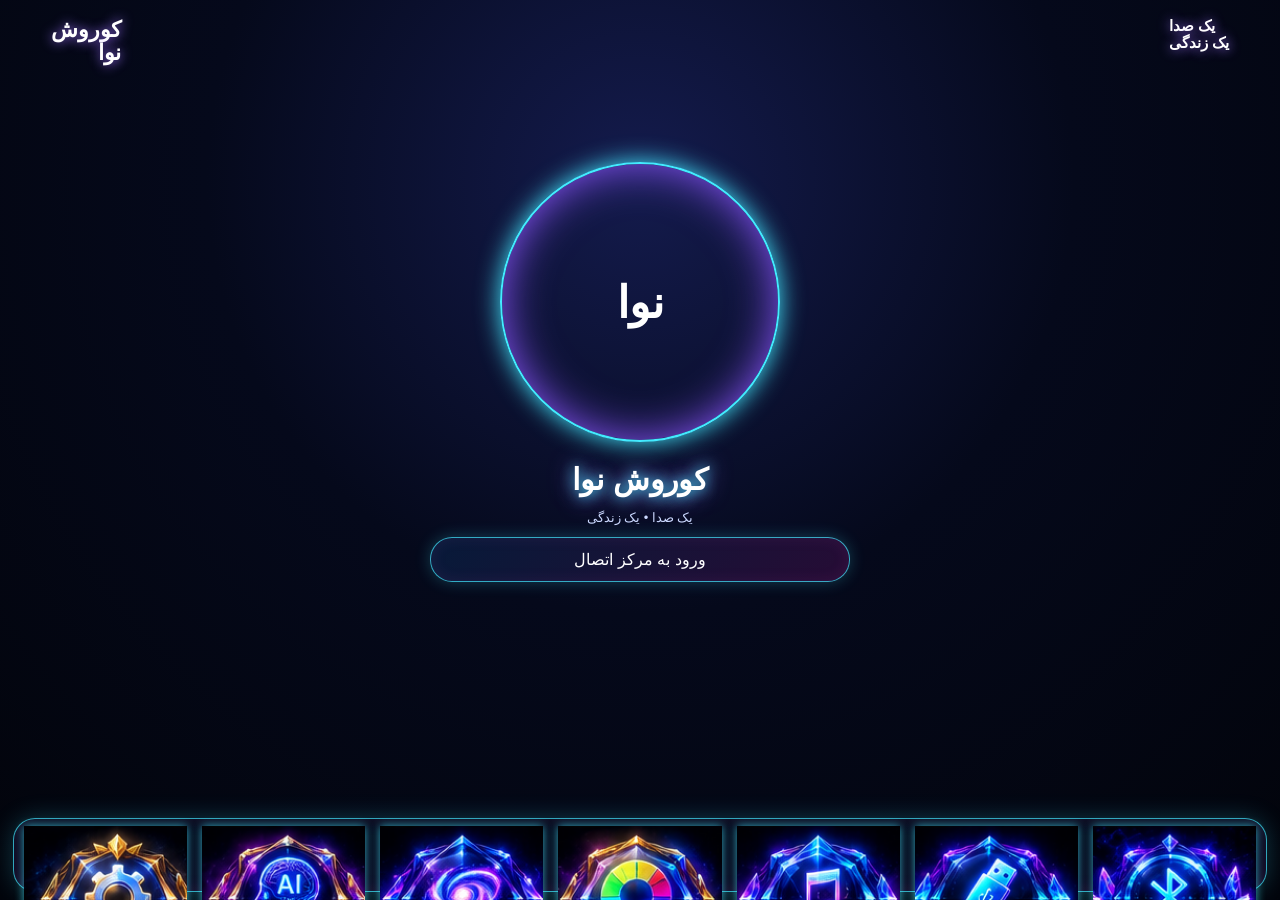
==== commit 696c2996: "Deploy Korosh Nova V12 to GitHub Pages" ====
--- a/index.html
+++ b/index.html
@@ -1,27 +1,7 @@
-<!doctype html>
-<html lang="fa" dir="rtl">
-<head>
-<meta charset="utf-8"><meta name="viewport" content="width=device-width,initial-scale=1,viewport-fit=cover">
-<title>کوروش نوا</title>
-<link rel="manifest" href="manifest.webmanifest">
-<link rel="icon" type="image/png" href="assets/branding/korosh_nova_app_icon.png"><link rel="stylesheet" href="style.css">
-</head>
-<body>
-<div id="appSplash" class="app-splash" aria-label="صفحه آغاز کوروش نوا">
-  <div class="splash-glow"></div>
-  <img class="splash-logo" src="assets/branding/korosh_nova_app_icon.png" alt="کوروش نوا">
-  <div class="splash-brand">کوروش نوا</div>
-  <div class="splash-brand-en">KOROSH NOVA</div>
-  <div class="splash-family">خانه‌ی دیجیتال خانوادگی زهره، زینب، حسین</div>
-  <div class="splash-message">جایی برای صداها، تصویرها، خاطره‌ها و لحظه‌هایی که قرار نیست فراموش شوند.</div>
-  <div class="splash-motto">یک صدا&nbsp;&nbsp;·&nbsp;&nbsp;یک زندگی</div>
-</div>
-<div class="app-shell">
-  <div class="app-frame">
-    <header class="header"><div class="motto">یک صدا<br>یک زندگی</div><div class="brand">کوروش نوا</div></header>
-    <main id="screen"></main>
-    <nav id="dock" class="dock"></nav>
-  </div>
-</div>
-<script src="app.js"></script>
-</body></html>
+<!doctype html><html lang="fa" dir="rtl"><head><meta charset="utf-8"><meta name="viewport" content="width=device-width,initial-scale=1,viewport-fit=cover"><meta name="theme-color" content="#050817"><link rel="manifest" href="manifest.webmanifest"><title>کوروش نوا — Web App</title><link rel="stylesheet" href="style.css"></head><body>
+<div id="app"><main id="screen"></main><nav id="dock" class="dock"></nav></div>
+<input id="audioPicker" class="hidden" type="file" accept="audio/*" multiple><input id="imagePicker" class="hidden" type="file" accept="image/*"><input id="backgroundPicker" class="hidden" type="file" accept="image/*">
+<audio id="audio" preload="metadata"></audio>
+<div id="toast" class="toast"></div>
+<div id="modal" class="modal" aria-hidden="true"><div class="modal-card"><button class="modal-close" data-action="close-modal">×</button><div id="modal-content"></div></div></div>
+<script src="app.js"></script></body></html>
--- a/style.css
+++ b/style.css
@@ -1,123 +1,75 @@
-*{box-sizing:border-box}html,body{margin:0;min-height:100%;background:#03050e;color:#fff;font-family:Tahoma,Arial,sans-serif}body{display:flex;justify-content:center;align-items:center;padding:10px}.app-shell{width:min(480px,100vw)}.app-frame{position:relative;width:100%;height:min(900px,96vh);min-height:680px;overflow:hidden;border-radius:34px;background:#06091a;border:2px solid #63e8ff;box-shadow:0 0 22px #63e8ff,0 0 70px #8d6cff;display:flex;flex-direction:column}.app-frame:before{content:"";position:absolute;inset:7px;border:2px solid transparent;border-radius:29px;background:linear-gradient(90deg,#3cf,#f4c,#69f,#fc6,#3cf) border-box;mask:linear-gradient(#000 0 0) padding-box,linear-gradient(#000 0 0);mask-composite:exclude;pointer-events:none;opacity:.85;z-index:10}.header{height:72px;display:flex;align-items:center;justify-content:space-between;padding:12px 20px;z-index:11}.brand{font-size:23px;font-weight:900;text-shadow:0 0 15px #63e8ff}.motto{font-weight:900;line-height:1.35;text-shadow:0 0 12px #8d6cff}#screen{position:relative;z-index:2;flex:1;overflow:auto;padding:8px 10px 78px}.page{min-height:100%;height:100%;position:relative;border-radius:27px;overflow:hidden;border:1px solid rgba(99,232,255,.7);box-shadow:inset 0 0 35px rgba(99,232,255,.18),0 0 22px rgba(141,108,255,.35);background:#070c20}.hero,.art-page,.nora-page,.control-page,.feature,.secret-gate,.family-land,.family-portrait,.treasury{position:relative;min-height:690px;height:100%;overflow:hidden;border-radius:26px}.full-bg,.bg{position:absolute;inset:0;width:100%;height:100%;object-fit:cover;opacity:.92}.full-art,.authored-art,.nora-skin{position:absolute;inset:0;width:100%;height:100%;object-fit:contain;z-index:2}.hands{position:absolute;width:72%;height:58%;object-fit:contain;left:14%;top:16%;z-index:3;filter:drop-shadow(0 0 18px #63e8ff)}.eyebrow{position:absolute;top:18px;left:0;right:0;text-align:center;font-weight:900;font-size:20px;z-index:5;text-shadow:0 0 14px #63e8ff}.magic-main{position:absolute;left:50%;bottom:45px;transform:translateX(-50%);min-width:170px;min-height:58px;border-radius:30px;border:1.5px solid #63e8ff;background:rgba(8,18,50,.72);color:#fff;font-weight:900;box-shadow:0 0 20px #63e8ff,0 0 40px #ff79c8;z-index:7;cursor:pointer}.magic-main img{width:35px;height:35px;object-fit:contain;vertical-align:middle;margin-inline-end:8px}.magic-main.connected{box-shadow:0 0 30px #63ffb1,0 0 60px #63e8ff;border-color:#63ffb1}.status{position:absolute;bottom:214px;left:20px;right:20px;text-align:center;z-index:7;color:#d8e5ff}.vertical-volume{position:absolute;left:14px;top:22%;z-index:6;display:flex;flex-direction:column;gap:9px;align-items:center;color:#fff;font-size:24px;font-weight:900;text-shadow:0 0 12px #63e8ff}.vertical-volume div{width:5px;height:100px;border-radius:5px;background:linear-gradient(#63e8ff,#ff79c8,#ffd166);box-shadow:0 0 12px #63e8ff}.record-wrap{position:absolute;width:44%;aspect-ratio:1;left:28%;top:25%;z-index:5;border-radius:50%;overflow:hidden;box-shadow:0 0 22px #63e8ff,0 0 50px #ff79c8;border:4px solid rgba(99,232,255,.85)}.record{width:100%;height:100%;object-fit:cover;border-radius:50%;animation:spin 12s linear infinite}.magic-row{position:absolute;left:10%;right:10%;bottom:18%;display:flex;justify-content:space-around;z-index:7}.magic-icon{width:58px;height:58px;border-radius:50%;border:1px solid #63e8ff;background:rgba(7,15,40,.72);box-shadow:0 0 18px #63e8ff,0 0 30px #8d6cff}.magic-icon.big{width:72px;height:72px}.magic-icon img{width:72%;height:72%;object-fit:contain}.equalizer-hotspot{position:absolute;right:6%;top:7%;width:62px;height:62px;border-radius:50%;border:1px solid #63e8ff;background:rgba(5,12,34,.62);box-shadow:0 0 18px #63e8ff;z-index:8}.equalizer-hotspot img{width:100%;height:100%;object-fit:contain}.secret-hotspot{position:absolute;width:110px;height:110px;border-radius:50%;left:calc(50% - 55px);top:calc(25% + 10px);opacity:0;z-index:9}.secret-counter{position:absolute;top:8px;left:8px;color:#fff;z-index:10;font-size:9px}.flash{animation:flash .22s ease}.hotspot-grid{position:absolute;inset:15% 6% 8%;display:grid;grid-template-columns:repeat(3,1fr);gap:8px;z-index:5}.hotspot{border:1px solid rgba(99,232,255,.55);border-radius:18px;background:rgba(5,15,40,.12);color:transparent;box-shadow:0 0 12px rgba(99,232,255,.18);cursor:pointer}.hotspot.pulse{animation:hit .3s ease}.page-caption{position:absolute;top:18px;left:0;right:0;z-index:7;text-align:center;text-shadow:0 0 12px #63e8ff}.page-caption b{display:block;font-size:19px}.page-caption span{font-size:10px;color:#c6d5f2}.wheel-controls{position:absolute;left:0;right:0;top:24%;display:flex;justify-content:space-evenly;z-index:7}.magic-wheel{width:135px;height:135px;border-radius:50%;border:2px solid #63e8ff;background:rgba(4,10,30,.2);box-shadow:0 0 25px #63e8ff,0 0 50px #ff79c8;color:#fff;font-weight:900}.magic-wheel img{width:70px;height:70px;object-fit:contain;display:block;margin:auto}.magic-wheel span{font-size:10px}.nora-mic{position:absolute;left:50%;top:45%;transform:translate(-50%,-50%);width:110px;height:110px;border-radius:55px;border:2px solid #ff79c8;background:rgba(25,10,55,.55);box-shadow:0 0 30px #ff79c8,0 0 60px #63e8ff;z-index:7}.nora-mic img{width:100%;height:100%;object-fit:contain}.nora-eq{position:absolute;right:8%;top:10%;width:66px;height:66px;border-radius:50%;border:1px solid #63e8ff;background:rgba(6,13,35,.6);box-shadow:0 0 18px #63e8ff;z-index:7}.nora-eq img{width:100%;height:100%}.nora-copy{position:absolute;bottom:9%;left:8%;right:8%;z-index:7;text-align:center;font-size:24px;font-weight:900;text-shadow:0 0 16px #ff79c8}.nora-copy small{font-size:11px;color:#d7e4ff}.control-grid{position:absolute;left:8%;right:8%;top:25%;display:grid;grid-template-columns:1fr 1fr;gap:12px;z-index:6}.control-grid button{min-height:150px;border-radius:26px;border:1px solid #63e8ff;background:rgba(6,15,42,.32);color:#fff;box-shadow:0 0 18px rgba(99,232,255,.5);font-weight:900}.control-grid img{width:85px;height:85px;object-fit:contain;display:block;margin:auto}.feature{padding:18px}.eq-sliders{position:absolute;left:15%;right:15%;bottom:18%;height:45%;display:flex;align-items:flex-end;justify-content:space-around;z-index:5}.eq-sliders div{width:11%;border-radius:15px 15px 4px 4px;background:linear-gradient(#63e8ff,#ff79c8,#ffd166);box-shadow:0 0 18px #63e8ff}.feature-card{position:absolute;left:8%;right:8%;top:24%;padding:25px;border-radius:28px;border:1px solid #63e8ff;background:rgba(5,14,38,.45);box-shadow:0 0 22px #63e8ff;text-align:center;z-index:6}.feature-card h2{font-size:24px}.secret-gate{text-align:center;padding-top:90px}.secret-gate .frame,.family-land .frame,.family-portrait .frame,.treasury .frame{position:absolute;inset:0;width:100%;height:100%;object-fit:fill;z-index:3;pointer-events:none}.secret-gate h1,.family-land h1,.family-portrait h1,.treasury h1{position:relative;z-index:6;text-shadow:0 0 16px #63e8ff}.secret-gate p,.family-land p,.family-portrait p,.treasury>p{position:relative;z-index:6}.secret-gate .lock{position:relative;z-index:6;width:180px;height:180px;object-fit:contain;filter:drop-shadow(0 0 30px #ffd166);animation:pulse 2s ease-in-out infinite}.congrats{position:relative;z-index:6;margin:18px 30px;color:#fff;font-weight:900;text-shadow:0 0 12px #ff79c8}.family-land{text-align:center;padding-top:40px}.family-photo{position:relative;z-index:5;width:80%;height:52%;object-fit:cover;border-radius:25px;border:2px solid #63e8ff;box-shadow:0 0 30px #63e8ff,0 0 50px #ff79c8}.family-land h1{margin:10px 0 4px}.family-portrait{text-align:center;padding-top:40px}.family-portrait .family-photo{height:60%;width:84%}.treasury{text-align:center;padding-top:20px;overflow:auto}.chests{position:relative;z-index:7;display:grid;grid-template-columns:repeat(2,1fr);gap:10px;padding:10px}.chest{position:relative;min-height:180px;border-radius:24px;border:1px solid #63e8ff;background:rgba(5,12,32,.2);box-shadow:0 0 18px #8d6cff;color:#fff}.ch{width:100%;height:135px;object-fit:contain}.portrait{position:absolute;top:5px;left:50%;transform:translateX(-50%);width:54px;height:54px;border-radius:50%;object-fit:cover;border:2px solid #ff79c8;box-shadow:0 0 18px #63e8ff}.modal{position:fixed;inset:0;background:rgba(1,3,14,.88);display:flex;align-items:center;justify-content:center;padding:15px;z-index:100}.modal-card{position:relative;width:min(430px,94vw);min-height:560px;border:2px solid #63e8ff;border-radius:32px;background:rgba(7,12,34,.97);box-shadow:0 0 35px #63e8ff,0 0 70px #ff79c8;text-align:center;padding:18px;overflow:hidden}.modal-chest{width:230px;height:170px;object-fit:contain;position:relative;z-index:5}.modal-portrait{width:110px;height:110px;border-radius:55px;object-fit:cover;border:2px solid #ff79c8;box-shadow:0 0 20px #63e8ff;display:block;margin:-10px auto 10px;position:relative;z-index:6}.light-burst{position:absolute;width:250px;height:250px;border-radius:50%;left:50%;top:65px;transform:translateX(-50%);border:3px solid #ffd166;box-shadow:0 0 45px #63e8ff,0 0 75px #ff79c8;animation:burst 1.4s ease-out infinite}.message-box{position:relative;z-index:7;margin-top:15px;padding:16px;border-radius:22px;border:1px solid #ffd166;background:rgba(25,12,55,.8);line-height:1.9}.message-box strong{display:block;margin-top:8px;color:#63e8ff}.close{margin-top:14px;border:1px solid #7d8cff;border-radius:20px;background:transparent;color:#dce7ff;padding:10px 18px}.pulse{animation:hit .3s ease}@keyframes spin{to{transform:translate(-50%,-50%) rotate(360deg)}}@keyframes pulse{50%{transform:scale(1.06)}}@keyframes hit{50%{transform:scale(1.12);filter:brightness(1.7)}}@keyframes flash{50%{filter:brightness(2.2)}}@keyframes burst{50%{opacity:.4;transform:translateX(-50%) scale(1.12)}}
-.bluetooth-hero .bt-hands-wrap{position:absolute;inset:12% 0 20%;z-index:3;overflow:hidden;filter:drop-shadow(0 0 20px #63e8ff)}
-.bluetooth-hero .bt-hands-wrap .hands{transition:opacity .38s ease,transform .48s cubic-bezier(.2,.8,.2,1),filter .25s ease}
-.bluetooth-hero .bt-hands-connected{opacity:1;transform:scale(1);}
-.bluetooth-hero .bt-hands-idle{opacity:0;transform:translate(-18px,24px) scale(.98);}
-.bluetooth-hero .bt-hands-wrap.is-connected .bt-hands-connected{opacity:1;transform:scale(1.035);filter:drop-shadow(0 0 28px #63ffb1) brightness(1.08)}
-.bluetooth-hero .bt-hands-wrap.is-connected .bt-hands-idle{opacity:0;transform:translate(0,0) scale(1)}
-.bluetooth-hero .bt-link-beam{position:absolute;left:26%;right:26%;top:54%;height:5px;border-radius:8px;background:linear-gradient(90deg,transparent,#63e8ff,#fff,#ff79c8,transparent);filter:blur(2px);opacity:0;transform:scaleX(.2);z-index:4}
-.bluetooth-hero .bt-hands-wrap.is-connected .bt-link-beam{opacity:1;animation:btBeam .55s ease-out forwards}
-.bluetooth-hero .bt-state{position:absolute;top:10%;left:15%;right:15%;z-index:7;text-align:center;text-shadow:0 0 15px #63e8ff}
-.bluetooth-hero .bt-state b{display:block;font-size:22px}.bluetooth-hero .bt-state small{display:block;margin-top:5px;color:#d9e7ff}
-.bluetooth-hero .bt-connect-btn{transition:box-shadow .22s ease,border-color .22s ease,transform .22s ease}.bluetooth-hero .bt-connect-btn.connected{box-shadow:0 0 30px #63ffb1,0 0 65px #63e8ff;border-color:#63ffb1}
-.bluetooth-hero .bt-connect-btn.bt-pulse{animation:btTouchFlash .42s ease}
-@keyframes btBeam{0%{opacity:0;transform:scaleX(.1)}45%{opacity:1;transform:scaleX(1.15)}100%{opacity:.65;transform:scaleX(1)}}
-@keyframes btTouchFlash{0%{filter:brightness(1)}35%{filter:brightness(2.4) drop-shadow(0 0 20px #fff)}100%{filter:brightness(1)}}
+:root{--cyan:#43eaff;--violet:#9b70ff;--pink:#ff59d6;--gold:#ffd36b;--green:#62ffc0;--bg:#02040b;--panel:rgba(5,12,31,.94)}*{box-sizing:border-box}html,body{margin:0;width:100%;height:100%;background:#02040b;color:#fff;font-family:Tahoma,Arial,sans-serif;overflow:hidden}button{font:inherit;color:inherit}.hidden{display:none!important}.app,.page{position:fixed;inset:0}.page{overflow:hidden;background:radial-gradient(circle at 50% 20%,#141b4d 0, #05091b 45%,#02040b 100%)}.bg{position:absolute;inset:0;width:100%;height:100%;object-fit:cover;opacity:.96}.header{position:absolute;top:18px;left:4vw;right:4vw;display:flex;justify-content:space-between;z-index:20;text-shadow:0 0 12px var(--violet)}.brand{text-align:right;font-weight:900;font-size:22px;line-height:1.05}.slogan{text-align:left;font-weight:800;font-size:15px;line-height:1.1}.content{position:absolute;inset:9% 4% 14%;overflow:auto;scrollbar-width:none}.content::-webkit-scrollbar{display:none}.hero-title{text-align:center;font-size:30px;font-weight:900;margin:8px 0;text-shadow:0 0 14px var(--cyan),0 0 24px var(--violet)}.hero-sub{text-align:center;color:#cbd8ff;font-size:13px;margin-bottom:12px}.custom-card{border:1px solid rgba(67,234,255,.55);background:linear-gradient(150deg,rgba(7,18,44,.92),rgba(30,7,43,.92));box-shadow:0 0 28px rgba(67,234,255,.18),inset 0 0 22px rgba(155,112,255,.08);border-radius:28px;padding:16px}.magic-btn{border:1px solid rgba(67,234,255,.7);background:linear-gradient(135deg,#071a39,#260c35);border-radius:22px;box-shadow:0 0 16px rgba(67,234,255,.24),inset 0 0 16px rgba(255,89,214,.08);padding:12px;cursor:pointer}.magic-btn:active{transform:scale(.96);box-shadow:0 0 30px rgba(255,89,214,.5)}.grid2{display:grid;grid-template-columns:repeat(2,1fr);gap:10px}.grid3{display:grid;grid-template-columns:repeat(3,1fr);gap:8px}.dock{position:fixed;left:1%;right:1%;bottom:8px;height:74px;display:grid;grid-template-columns:repeat(7,1fr);gap:3px;z-index:100;border:1px solid rgba(67,234,255,.7);border-radius:22px;background:linear-gradient(180deg,rgba(4,13,30,.96),rgba(10,5,30,.98));box-shadow:0 0 24px rgba(67,234,255,.22),inset 0 0 18px rgba(255,89,214,.1);padding:4px}.dock button{border:0;background:transparent;border-radius:15px;cursor:pointer}.dock img{width:100%;height:100%;object-fit:contain;filter:drop-shadow(0 0 5px rgba(67,234,255,.7));transition:.18s}.dock button.active img{transform:scale(1.08);filter:brightness(1.2) drop-shadow(0 0 10px #fff) drop-shadow(0 0 14px var(--cyan))}.start-orb{width:min(48vw,280px);aspect-ratio:1;margin:9vh auto 20px;border-radius:50%;border:2px solid var(--cyan);display:grid;place-items:center;box-shadow:0 0 25px var(--cyan),inset 0 0 45px #8c55ff;animation:float 3.8s ease-in-out infinite}.start-orb b{font-size:44px}.start-cta{display:block;margin:auto;width:min(86vw,420px)}.bt-art{display:block;width:min(92vw,680px);max-height:56vh;object-fit:contain;margin:5vh auto 8px}.bt-zone{width:min(56vw,330px);aspect-ratio:1;border-radius:50%;border:0;background:transparent;display:block;margin:-34vh auto 0;position:relative;z-index:3}.bt-status{text-align:center;font-weight:900;margin-top:34vh}.gn-page{background:#020713}.gn-bg{position:absolute;inset:0;width:100%;height:100%;object-fit:cover}.gn-inner{position:absolute;inset:9% 3% 14%}.gn-hero{display:block;width:170px;height:105px;object-fit:contain;margin:0 auto -3px}.gn-wave{display:block;width:90%;height:80px;object-fit:contain;margin:auto;filter:drop-shadow(0 0 8px var(--cyan))}.gn-title{text-align:center;font-weight:900;margin:4px}.gn-progress{display:block;width:90%;height:48px;object-fit:fill;margin:4px auto}.gn-controls{display:block;width:min(82vw,470px);height:auto;margin:6px auto}.gn-tools{display:grid;grid-template-columns:repeat(2,1fr);gap:10px;width:min(78vw,430px);margin:8px auto}.gn-tool{height:70px;border:1px solid rgba(67,234,255,.55);border-radius:22px;background:linear-gradient(135deg,#08183a,#240a39);box-shadow:0 0 15px rgba(67,234,255,.2)}.volume{position:absolute;left:2%;top:47%;height:30%;width:42px;display:flex;flex-direction:column;align-items:center;gap:5px}.volume input{writing-mode:vertical-lr;direction:rtl;width:170px;transform:rotate(180deg)}.avaye-page{background:#02050d}.avaye-skin{position:absolute;inset:0;width:100%;height:100%;object-fit:fill}.frame-stage{position:absolute;left:31.5%;top:15.5%;width:35.1%;aspect-ratio:1;display:grid;place-items:center;z-index:4}.frame8{position:absolute;inset:0;width:100%;height:100%;object-fit:contain;filter:drop-shadow(0 0 10px rgba(67,234,255,.7)) drop-shadow(0 0 18px rgba(255,89,214,.32));animation:spin 16s linear infinite}.frame-stage.paused .frame8{animation-play-state:paused}.album-img{position:absolute;width:67%;height:67%;object-fit:cover;border-radius:50%;z-index:1}.hidden-door{position:absolute;inset:0;border:0;background:transparent;z-index:8}.avaye-file{position:absolute;left:31.5%;top:15.5%;width:35.1%;aspect-ratio:1;border:0;background:transparent;z-index:9}.tap-burst{position:absolute;inset:0;z-index:50;pointer-events:none;background:radial-gradient(circle,rgba(255,255,255,.9),rgba(67,234,255,.35) 10%,transparent 50%);animation:burst .45s ease-out forwards}.eq-dial{width:190px;aspect-ratio:1;margin:0 auto 15px;border-radius:50%;border:2px solid var(--cyan);box-shadow:0 0 25px rgba(67,234,255,.55),inset 0 0 28px rgba(155,112,255,.2);display:grid;place-items:center;position:relative}.eq-needle{position:absolute;width:3px;height:72px;bottom:50%;left:50%;transform-origin:50% 100%;background:var(--green);box-shadow:0 0 12px var(--green);transform:translateX(-50%) rotate(25deg);transition:.3s}.eq-bands{display:grid;grid-template-columns:repeat(5,1fr);gap:8px}.eq-band{height:180px;display:flex;align-items:center;justify-content:center}.eq-band input{writing-mode:vertical-lr;direction:rtl;height:160px}.preset-grid{display:grid;grid-template-columns:repeat(3,1fr);gap:7px;margin-top:10px}.preset-grid button{font-size:11px}.secret-core{width:min(62vw,330px);aspect-ratio:1;margin:9vh auto 18px;border-radius:50%;border:2px solid var(--pink);display:grid;place-items:center;box-shadow:0 0 28px var(--pink),0 0 75px rgba(155,112,255,.35),inset 0 0 35px rgba(67,234,255,.2);animation:pulse 3s ease-in-out infinite}.secret-core b{font-size:34px}.settings-list{display:grid;gap:10px}.setting-row{display:flex;justify-content:space-between;gap:10px;align-items:center;padding:12px;border-radius:18px;border:1px solid rgba(255,255,255,.12);background:rgba(5,13,32,.8)}.setting-row button{min-width:130px}.album-grid{display:grid;grid-template-columns:repeat(3,1fr);gap:10px}.album-grid img{width:100%;aspect-ratio:1;object-fit:cover;border-radius:18px;border:1px solid rgba(67,234,255,.35)}.modal{position:fixed;inset:0;background:rgba(0,0,0,.72);backdrop-filter:blur(8px);display:none;align-items:center;justify-content:center;z-index:200}.modal.show{display:flex}.modal-card{position:relative;width:min(92vw,680px);max-height:82vh;overflow:auto;border-radius:28px;border:1px solid rgba(67,234,255,.6);background:linear-gradient(160deg,rgba(5,12,31,.98),rgba(28,7,40,.98));box-shadow:0 0 40px rgba(67,234,255,.25);padding:22px}.modal-close{position:absolute;left:12px;top:10px;border:0;background:transparent;font-size:30px;color:#dceaff;cursor:pointer}.toast{position:fixed;top:18px;left:50%;transform:translateX(-50%) translateY(-20px);z-index:300;opacity:0;pointer-events:none;padding:10px 16px;border-radius:20px;border:1px solid var(--cyan);background:rgba(4,15,34,.94);box-shadow:0 0 20px rgba(67,234,255,.4);transition:.2s}.toast.show{opacity:1;transform:translateX(-50%) translateY(0)}.danger{color:#ff8292}.muted{color:#a9b7d9;font-size:12px}.center{text-align:center}.artwork-frame{position:relative;width:180px;aspect-ratio:1;margin:10px auto}.artwork-frame img.frame{position:absolute;inset:0;width:100%;height:100%;animation:spin 16s linear infinite}.artwork-frame img.photo{position:absolute;inset:16.5%;width:67%;height:67%;object-fit:cover;border-radius:50%}.page-actions{display:flex;gap:8px;flex-wrap:wrap;justify-content:center;margin:10px}.small{font-size:12px}@keyframes spin{to{transform:rotate(360deg)}}@keyframes float{50%{transform:translateY(-10px)}}@keyframes pulse{50%{transform:scale(1.06)}}@keyframes burst{from{opacity:1;transform:scale(.6)}to{opacity:0;transform:scale(1.7)}}@media(max-width:600px){.speaker-power-control{grid-template-columns:72px 1fr auto;gap:8px;padding:8px 10px;border-radius:20px}.speaker-power-art{width:66px;height:52px}.speaker-power-copy b{font-size:13px}.speaker-power-copy strong{font-size:10px}.speaker-power-copy small{font-size:8px}.power-status-pill{min-width:38px;padding:6px 7px;font-size:9px}.header{top:10px}.brand{font-size:18px}.slogan{font-size:12px}.content{inset:8% 3% 14%}.gn-wave{height:65px}.gn-controls{width:88vw}.gn-tools{width:88vw}.eq-band{height:155px}.eq-band input{height:140px}}
+/* Shared media / frame selection */
+.motion-bg,.gn-motion-bg{position:absolute;inset:0;width:100%;height:100%;object-fit:cover;z-index:0;pointer-events:none}.avaye-motion-bg{mix-blend-mode:screen;opacity:.52}.gn-motion-bg{opacity:.94}.avaye-page .avaye-skin,.avaye-page .frame-stage{z-index:2}.avaye-page .frame-stage{z-index:6}.album-motion{animation:none!important}.frame-stage.effect-orbit .frame8{animation:spin 16s linear infinite}.frame-stage.effect-pulse .frame8{animation:spin 16s linear infinite,pulseGlow 2.4s ease-in-out infinite}.frame-stage.effect-shimmer .frame8{animation:spin 18s linear infinite,shimmer 2.8s ease-in-out infinite}.frame-stage.effect-orbitPulse .frame8{animation:spin 13s linear infinite,pulseGlow 2.1s ease-in-out infinite}.frame-stage.effect-crystal .frame8{animation:crystalBreath 2.6s ease-in-out infinite}.frame-stage.effect-energy .frame8{animation:spin 7s linear infinite,energyFlash 1.6s ease-in-out infinite}.frame-stage.paused .frame8{animation-play-state:paused}.option-grid{display:grid;grid-template-columns:repeat(2,minmax(0,1fr));gap:10px}.option-card,.effect-card{position:relative;overflow:hidden;border:1px solid rgba(67,234,255,.42);background:linear-gradient(145deg,rgba(6,18,43,.96),rgba(34,8,47,.96));border-radius:20px;padding:9px;color:#fff;text-align:center;cursor:pointer;box-shadow:0 0 12px rgba(67,234,255,.12),inset 0 0 18px rgba(155,112,255,.08);transition:transform .18s,border-color .18s,box-shadow .18s}.option-card:hover,.effect-card:hover{transform:translateY(-2px)}.option-card.selected,.effect-card.selected{border-color:var(--cyan);box-shadow:0 0 20px rgba(67,234,255,.34),0 0 34px rgba(255,89,214,.12),inset 0 0 20px rgba(67,234,255,.1)}.option-card.selected:after,.effect-card.selected:after{content:'✓';position:absolute;top:6px;left:7px;width:25px;height:25px;border-radius:50%;display:grid;place-items:center;background:rgba(4,19,40,.94);border:1px solid var(--cyan);color:#fff;box-shadow:0 0 12px var(--cyan);font-weight:900}.option-card img{width:100%;height:120px;object-fit:cover;border-radius:14px;border:1px solid rgba(67,234,255,.2)}.frame-options .option-card img{height:132px;object-fit:contain;background:radial-gradient(circle,rgba(16,30,65,.5),rgba(2,4,11,.9))}.option-card b,.effect-card b{display:block;margin-top:7px;font-size:12px}.option-card small,.effect-card small{display:block;margin-top:4px;color:#9fb1d8;font-size:10px;min-height:14px}.static-preview{height:120px;border-radius:14px;background:radial-gradient(circle at 35% 30%,#1d4d85 0,transparent 34%),radial-gradient(circle at 70% 70%,#5c1b74 0,transparent 38%),#030817;border:1px solid rgba(67,234,255,.24)}.album-option-preview{height:120px;border-radius:14px;overflow:hidden;display:grid;place-items:center;background:#030817;border:1px solid rgba(67,234,255,.24)}.album-option-preview img{width:100%;height:100%;border:0;border-radius:0;object-fit:cover}.album-option-preview span{font-size:20px;color:#c9dcff}.settings-section{margin:14px 0 20px;padding-top:4px}.settings-section h3{margin:0 0 6px;text-shadow:0 0 10px var(--cyan);font-size:16px}.motion-options{grid-template-columns:repeat(2,minmax(0,1fr))}.effect-grid{display:grid;grid-template-columns:repeat(2,minmax(0,1fr));gap:9px}.effect-card{min-height:92px}.effect-orb{width:42px;height:42px;border-radius:50%;display:block;margin:0 auto 4px;border:2px solid var(--cyan);box-shadow:0 0 16px var(--cyan),inset 0 0 14px rgba(255,89,214,.35)}.effect-orb.effect-pulse{animation:pulseGlow 1.8s ease-in-out infinite}.effect-orb.effect-shimmer{animation:shimmer 2.2s ease-in-out infinite}.effect-orb.effect-orbitPulse{animation:spin 2.5s linear infinite,pulseGlow 1.8s ease-in-out infinite}.effect-orb.effect-crystal{border-radius:10px;transform:rotate(45deg);animation:crystalBreath 2.2s ease-in-out infinite}.effect-orb.effect-energy{border-style:dashed;animation:spin 1.4s linear infinite,energyFlash 1s ease-in-out infinite}@keyframes pulseGlow{0%,100%{filter:brightness(.82) drop-shadow(0 0 5px var(--cyan));transform:scale(.97)}50%{filter:brightness(1.55) drop-shadow(0 0 20px var(--pink));transform:scale(1.035)}}@keyframes shimmer{0%,100%{filter:brightness(.9) drop-shadow(0 0 4px var(--cyan))}50%{filter:brightness(1.7) drop-shadow(0 0 24px #fff)}}@keyframes crystalBreath{0%,100%{transform:scale(.985);filter:brightness(.9) saturate(.95) drop-shadow(0 0 7px var(--cyan))}50%{transform:scale(1.03);filter:brightness(1.5) saturate(1.2) drop-shadow(0 0 22px #dffcff)}}@keyframes energyFlash{0%,100%{filter:brightness(.9) drop-shadow(0 0 7px var(--violet))}45%{filter:brightness(1.8) drop-shadow(0 0 28px var(--pink))}70%{filter:brightness(1.2) drop-shadow(0 0 14px var(--cyan))}}@media(max-width:600px){.option-card img,.static-preview,.album-option-preview{height:105px}.frame-options .option-card img{height:112px}.option-card b,.effect-card b{font-size:11px}.settings-section h3{font-size:14px}}
+/* Integrated RGB / Galaxy modules */
+.integrated-module{position:fixed;inset:0;z-index:1000;background:#01030b;overflow:hidden}
+.integrated-module-frame{position:absolute;inset:0;width:100%;height:100%;border:0;background:#01030b;display:block}
 
-@media(max-width:430px){.app-frame{min-height:650px;height:95vh}.hero,.art-page,.nora-page,.control-page,.feature,.secret-gate,.family-land,.family-portrait,.treasury{min-height:610px}.record-wrap{top:24%}.magic-row{bottom:16%}}
+.integrated-module{position:fixed;inset:0;background:#050713;z-index:30}.integrated-module-frame{width:100%;height:100%;border:0;display:block}.integrated-module~*{display:none}
 
-/* =========================================================
-   SECRET ROOM V15 — structured visual system
-   ========================================================= */
-.secret-settings-page,.secret-room-page,.secret-gate{position:relative;min-height:690px;height:100%;overflow:hidden;border-radius:26px;background:#070c20;color:#fff}.secret-settings-page>.bg,.secret-room-page>.bg,.secret-gate>.bg{z-index:0}.secret-settings-page>.frame,.secret-room-page>.frame,.secret-gate>.frame{position:absolute;inset:0;width:100%;height:100%;object-fit:fill;z-index:3;pointer-events:none}.secret-settings-page:after,.secret-room-page:after,.secret-gate:after{content:"";position:absolute;inset:0;background:radial-gradient(circle at 50% 35%,rgba(99,232,255,.12),transparent 42%),linear-gradient(180deg,rgba(3,5,20,.12),rgba(3,5,20,.78));z-index:1;pointer-events:none}.secret-title{position:relative;z-index:6;text-align:center;padding:18px 20px 8px;text-shadow:0 0 15px #63e8ff}.secret-title h1{margin:0 0 5px;font-size:25px}.secret-title span{font-size:11px;color:#dce7ff}.secret-tabs{position:absolute;z-index:8;left:5%;right:5%;bottom:12px;height:74px;display:grid;grid-template-columns:repeat(3,1fr);gap:8px;padding:6px;border:1px solid rgba(99,232,255,.55);border-radius:24px;background:rgba(4,9,28,.78);backdrop-filter:blur(8px);box-shadow:0 0 25px rgba(99,232,255,.22)}.secret-tabs button{border:1px solid rgba(141,108,255,.45);border-radius:17px;background:rgba(12,20,52,.72);color:#dfe9ff;display:flex;align-items:center;justify-content:center;gap:6px;font-weight:900}.secret-tabs button.selected{border-color:#63e8ff;box-shadow:0 0 18px #63e8ff, inset 0 0 18px rgba(99,232,255,.12);color:#fff}.secret-tabs img{width:38px;height:38px;object-fit:contain;border-radius:10px}.secret-tabs span{font-size:10px}.treasury-grid{position:relative;z-index:6;height:calc(100% - 190px);overflow:auto;padding:12px 8%;display:grid;grid-template-columns:repeat(2,1fr);gap:10px;align-content:start}.chest-card{position:relative;min-height:158px;padding:8px 6px 10px;border:1px solid rgba(99,232,255,.7);border-radius:22px;background:linear-gradient(145deg,rgba(9,20,51,.72),rgba(19,8,48,.55));color:#fff;box-shadow:0 0 18px rgba(99,232,255,.26),inset 0 0 22px rgba(255,121,200,.08);overflow:hidden}.chest-card:active{transform:scale(.98)}.chest-card .chest-art{width:100%;height:92px;object-fit:contain;display:block;filter:drop-shadow(0 0 12px #63e8ff)}.chest-card .portrait{position:absolute;top:7px;right:8px;width:42px;height:42px;border-radius:50%;object-fit:cover;border:1px solid #ff79c8;box-shadow:0 0 12px #ff79c8}.chest-card b{display:block;font-size:15px;text-shadow:0 0 9px #63e8ff}.chest-card small{display:block;margin-top:3px;font-size:9px;color:#c7d6f6}.special-chest{border-color:#ffd166;box-shadow:0 0 22px rgba(255,209,102,.34),inset 0 0 24px rgba(255,121,200,.1)}.special-mark{position:absolute;top:7px;left:9px;font-size:22px;color:#ffd166;text-shadow:0 0 14px #ffd166}.chest-theme-note{position:absolute;z-index:8;left:8%;right:8%;bottom:91px;min-height:55px;padding:7px 10px;display:flex;align-items:center;gap:9px;border-radius:18px;border:1px solid rgba(99,232,255,.45);background:rgba(4,10,29,.76);box-shadow:0 0 15px rgba(99,232,255,.14)}.mini-theme{width:36px;height:36px;object-fit:contain;border-radius:9px}.chest-theme-note span{font-size:9px;flex:1;color:#dbe7ff}.chest-theme-note button,.settings-return,.album-add{border:1px solid #63e8ff;border-radius:18px;padding:8px 12px;background:rgba(9,20,50,.8);color:#fff;font-weight:900}.family-stage{position:absolute;z-index:6;left:5%;right:5%;top:74px;bottom:96px;display:flex;align-items:center;justify-content:center;overflow:hidden;border-radius:28px}.family-photo-main{width:92%;height:70%;object-fit:cover;border-radius:24px;border:2px solid #63e8ff;box-shadow:0 0 30px #63e8ff,0 0 65px #ff79c8}.family-caption{position:absolute;left:8%;right:8%;bottom:13%;padding:10px;text-align:center;border-radius:20px;background:rgba(3,7,25,.64);backdrop-filter:blur(5px);box-shadow:0 0 20px rgba(99,232,255,.2)}.family-caption strong{display:block;font-size:20px;text-shadow:0 0 14px #63e8ff}.family-caption span{font-size:11px;color:#d9e6ff}.gallery-big{position:absolute;bottom:2%;min-width:240px;min-height:50px;border:1px solid #63e8ff;border-radius:25px;background:rgba(6,15,42,.84);color:#fff;display:flex;align-items:center;justify-content:center;gap:8px;box-shadow:0 0 20px #63e8ff;font-weight:900}.gallery-big img{width:30px;height:30px;object-fit:contain}.album-stage{position:absolute;z-index:6;left:6%;right:6%;top:68px;bottom:94px;border-radius:28px;overflow:hidden;background:rgba(5,10,29,.65);border:1px solid rgba(99,232,255,.7);box-shadow:0 0 25px rgba(99,232,255,.25)}.album-bg,.album-frame{position:absolute;inset:0;width:100%;height:100%;object-fit:cover}.album-frame{object-fit:fill;z-index:2;pointer-events:none}.album-grid{position:absolute;z-index:3;inset:8% 7% 15%;display:grid;grid-template-columns:repeat(3,1fr);gap:9px;overflow:auto}.memory-photo{border:1px solid rgba(99,232,255,.75);border-radius:17px;background:rgba(5,12,33,.6);padding:5px;color:#fff;box-shadow:0 0 14px rgba(99,232,255,.2)}.memory-img{width:100%;height:86px;object-fit:cover;border-radius:12px}.memory-photo span{font-size:9px;display:block;margin-top:4px}.album-add{position:absolute;z-index:5;left:50%;bottom:10px;transform:translateX(-50%);min-width:210px}.secret-settings-page{padding:20px 7%;overflow:auto}.settings-heading{position:relative;z-index:6;display:flex;align-items:center;gap:13px;margin:8px 0 14px;padding:13px 15px;border-radius:25px;border:1px solid rgba(99,232,255,.62);background:rgba(4,10,31,.7);box-shadow:0 0 24px rgba(99,232,255,.2)}.settings-heading h1{margin:0 0 4px;font-size:21px;text-shadow:0 0 12px #63e8ff}.settings-heading p{margin:0;font-size:10px;line-height:1.7;color:#d9e5ff}.settings-seal{width:54px;height:54px;flex:none;display:grid;place-items:center;border-radius:18px;border:1px solid #ffd166;color:#ffd166;font-size:28px;box-shadow:0 0 22px rgba(255,209,102,.3)}.settings-grid{position:relative;z-index:6;display:grid;grid-template-columns:repeat(2,1fr);gap:10px;padding-bottom:68px}.setting-card{min-height:122px;position:relative;display:grid;grid-template-columns:42px 58px 1fr 20px;align-items:center;gap:7px;padding:9px;border-radius:22px;border:1px solid rgba(99,232,255,.62);background:linear-gradient(145deg,rgba(7,18,48,.8),rgba(26,8,49,.62));color:#fff;box-shadow:0 0 18px rgba(99,232,255,.18);text-align:right}.setting-card:active{transform:scale(.985)}.setting-icon{width:38px;height:38px;border-radius:13px;display:grid;place-items:center;border:1px solid #ff79c8;color:#ffd7f0;box-shadow:0 0 13px rgba(255,121,200,.3);font-size:18px}.setting-art{width:56px;height:72px;display:grid;place-items:center;border-radius:13px;background:rgba(2,7,22,.65);overflow:hidden}.setting-preview-img{max-width:100%;max-height:100%;width:100%;height:100%;object-fit:contain}.setting-text b{display:block;font-size:12px;line-height:1.5}.setting-text small{display:block;margin-top:4px;font-size:8px;line-height:1.5;color:#c6d7f7}.setting-arrow{font-size:26px;color:#63e8ff;text-shadow:0 0 10px #63e8ff}.settings-return{position:absolute;z-index:7;bottom:13px;left:50%;transform:translateX(-50%);min-width:190px}.secret-settings-page .hidden-file{display:none}.choice-modal{position:fixed;inset:0;z-index:100;display:flex;align-items:center;justify-content:center;padding:18px;background:rgba(1,3,14,.78);backdrop-filter:blur(7px)}.choice-card{position:relative;width:min(430px,92vw);max-height:82vh;overflow:auto;padding:22px;border-radius:30px;border:2px solid #63e8ff;background:linear-gradient(150deg,rgba(6,13,38,.98),rgba(26,7,48,.98));box-shadow:0 0 32px #63e8ff,0 0 70px rgba(255,121,200,.45);text-align:center}.modal-x{position:absolute;top:9px;left:11px;width:34px;height:34px;border-radius:50%;border:1px solid #ff79c8;background:rgba(18,6,35,.8);color:#fff;font-size:22px}.choice-title{font-size:21px;font-weight:900;text-shadow:0 0 13px #63e8ff}.choice-card>p{font-size:10px;line-height:1.8;color:#d4e2ff}.choice-actions{display:grid;grid-template-columns:1fr 1fr;gap:12px;margin-top:15px}.choice-actions button{min-height:145px;border:1px solid #63e8ff;border-radius:23px;background:rgba(7,18,47,.8);color:#fff;box-shadow:0 0 18px rgba(99,232,255,.22);display:flex;flex-direction:column;align-items:center;justify-content:center;gap:6px}.choice-actions img{width:64px;height:64px;object-fit:contain}.choice-actions b{font-size:12px}.choice-actions small{font-size:8px;color:#b9cbee}.gift-grid{display:grid;grid-template-columns:repeat(3,1fr);gap:8px;margin-top:12px}.gift-option{position:relative;min-height:118px;border:1px solid rgba(99,232,255,.5);border-radius:17px;background:rgba(4,11,30,.7);color:#fff;padding:7px}.gift-option img{width:100%;height:74px;object-fit:contain}.gift-option span{font-size:8px;display:block}.gift-option i{position:absolute;top:4px;right:5px;width:23px;height:23px;display:grid;place-items:center;border-radius:50%;background:#63ffb1;color:#04131a;font-style:normal;font-weight:900;box-shadow:0 0 12px #63ffb1}.gift-option.checked{border-color:#63ffb1;box-shadow:0 0 18px rgba(99,255,177,.35)}.effect-list{display:grid;grid-template-columns:1fr 1fr;gap:8px;margin-top:13px}.effect-option{min-height:58px;border:1px solid rgba(99,232,255,.45);border-radius:18px;background:rgba(4,11,30,.75);color:#fff;display:flex;align-items:center;gap:9px;padding:8px}.effect-option.checked{border-color:#63ffb1;box-shadow:0 0 18px rgba(99,255,177,.35)}.effect-dot{width:30px;height:30px;border-radius:50%;display:grid;place-items:center;border:1px solid #ff79c8;color:#ffd166}.effect-option b{font-size:10px}.secret-settings-key{position:absolute;z-index:9;top:5.5%;right:8%;width:82px;height:82px;border-radius:50%;border:1px solid rgba(99,232,255,.72);background:radial-gradient(circle,rgba(99,232,255,.22),rgba(6,12,33,.72));color:#fff;box-shadow:0 0 17px rgba(99,232,255,.65),0 0 34px rgba(255,121,200,.25);display:grid;place-items:center;animation:secretKeyGlow 3s ease-in-out infinite}.key-glyph{font-size:31px;color:#ffd166;text-shadow:0 0 16px #ffd166}.key-whisper{position:absolute;right:88px;top:50%;transform:translateY(-50%);width:180px;padding:7px 10px;border-radius:13px;background:rgba(4,9,28,.84);border:1px solid rgba(99,232,255,.35);font-size:8px;line-height:1.6;color:#dce8ff;opacity:.82;text-align:right}.secret-settings-key:hover .key-whisper,.secret-settings-key:focus .key-whisper{opacity:1;box-shadow:0 0 16px rgba(99,232,255,.22)}@keyframes secretKeyGlow{50%{transform:scale(1.05);filter:brightness(1.22)}}
-.secret-gate .gate-copy{position:relative;z-index:6;height:100%;display:flex;flex-direction:column;align-items:center;padding:70px 25px 30px;text-align:center}.secret-gate h1{font-size:28px;margin:0 0 7px;text-shadow:0 0 17px #63e8ff}.secret-gate p{margin:0 0 10px}.secret-gate .lock{width:145px;height:145px;object-fit:contain;filter:drop-shadow(0 0 28px #ffd166);animation:pulse 2s ease-in-out infinite}.congrats{max-width:370px;line-height:1.8;margin:5px 0 15px}.unlock-button{min-width:265px;min-height:64px;border-radius:32px;border:1px solid #63e8ff;background:rgba(6,15,42,.82);color:#fff;box-shadow:0 0 22px #63e8ff,0 0 42px rgba(255,121,200,.38);font-weight:900;display:flex;align-items:center;justify-content:center;gap:8px;transition:.7s}.unlock-button img{width:37px;height:37px;object-fit:contain}.unlock-button.unlocking{transform:scale(1.08);filter:brightness(1.7);box-shadow:0 0 35px #ffd166,0 0 75px #63e8ff}.unlock-button.unlocked{transform:scale(1.15) rotate(-2deg);border-color:#63ffb1;box-shadow:0 0 45px #63ffb1,0 0 85px #63e8ff}.guide-card .guide-symbol{font-size:36px;color:#ffd166;text-shadow:0 0 20px #ffd166}.guide-card .message-box{margin-top:8px}.guide-card h2{margin:3px 0 5px}.pulse{animation:hit .3s ease}@media(max-width:560px){.settings-grid{grid-template-columns:1fr}.setting-card{min-height:108px}.treasury-grid{padding-left:6%;padding-right:6%}.secret-tabs{left:3%;right:3%}.secret-tabs span{font-size:9px}.key-whisper{display:none}.secret-settings-key{width:68px;height:68px}.gift-grid{grid-template-columns:repeat(2,1fr)}}
-.bluetooth-hero .bt-hands-wrap{position:absolute;inset:12% 0 20%;z-index:3;overflow:hidden;filter:drop-shadow(0 0 20px #63e8ff)}
-.bluetooth-hero .bt-hands-wrap .hands{transition:opacity .38s ease,transform .48s cubic-bezier(.2,.8,.2,1),filter .25s ease}
-.bluetooth-hero .bt-hands-connected{opacity:1;transform:scale(1);}
-.bluetooth-hero .bt-hands-idle{opacity:0;transform:translate(-18px,24px) scale(.98);}
-.bluetooth-hero .bt-hands-wrap.is-connected .bt-hands-connected{opacity:1;transform:scale(1.035);filter:drop-shadow(0 0 28px #63ffb1) brightness(1.08)}
-.bluetooth-hero .bt-hands-wrap.is-connected .bt-hands-idle{opacity:0;transform:translate(0,0) scale(1)}
-.bluetooth-hero .bt-link-beam{position:absolute;left:26%;right:26%;top:54%;height:5px;border-radius:8px;background:linear-gradient(90deg,transparent,#63e8ff,#fff,#ff79c8,transparent);filter:blur(2px);opacity:0;transform:scaleX(.2);z-index:4}
-.bluetooth-hero .bt-hands-wrap.is-connected .bt-link-beam{opacity:1;animation:btBeam .55s ease-out forwards}
-.bluetooth-hero .bt-state{position:absolute;top:10%;left:15%;right:15%;z-index:7;text-align:center;text-shadow:0 0 15px #63e8ff}
-.bluetooth-hero .bt-state b{display:block;font-size:22px}.bluetooth-hero .bt-state small{display:block;margin-top:5px;color:#d9e7ff}
-.bluetooth-hero .bt-connect-btn{transition:box-shadow .22s ease,border-color .22s ease,transform .22s ease}.bluetooth-hero .bt-connect-btn.connected{box-shadow:0 0 30px #63ffb1,0 0 65px #63e8ff;border-color:#63ffb1}
-.bluetooth-hero .bt-connect-btn.bt-pulse{animation:btTouchFlash .42s ease}
-@keyframes btBeam{0%{opacity:0;transform:scaleX(.1)}45%{opacity:1;transform:scaleX(1.15)}100%{opacity:.65;transform:scaleX(1)}}
-@keyframes btTouchFlash{0%{filter:brightness(1)}35%{filter:brightness(2.4) drop-shadow(0 0 20px #fff)}100%{filter:brightness(1)}}
+/* One consistent seven-icon navigation across every integrated page. */
+#dock{z-index:2000}
+.integrated-module{z-index:1000}
 
-@media(max-width:430px){.secret-settings-page,.secret-room-page,.secret-gate{min-height:610px}.secret-title h1{font-size:21px}.treasury-grid{height:calc(100% - 175px)}.chest-card{min-height:145px}.chest-card .chest-art{height:82px}.chest-theme-note{bottom:87px}.family-photo-main{height:62%}.album-grid{grid-template-columns:repeat(2,1fr)}.memory-img{height:82px}}
-.sensor-badges{display:flex;justify-content:center;gap:8px;margin-top:16px}.sensor-badges span{padding:8px 13px;border-radius:18px;border:1px solid #63e8ff;background:rgba(5,15,40,.7);font-size:10px;box-shadow:0 0 12px rgba(99,232,255,.2)}
+/* Connection Hub — custom Web App Bluetooth / Wi‑Fi controls. No stock hand/icon artwork. */
+.bluetooth-card{padding-top:10px}
+.connection-hub-card{overflow:hidden}
+.connection-title{position:relative;z-index:4;margin-bottom:6px}
+.connection-title .hero-title{margin-bottom:3px}
+.connection-layout{position:relative;display:flex;align-items:center;justify-content:center;gap:18px;width:min(94vw,760px);margin:8px auto 4px;min-height:390px}
+.connection-layout:before{content:"";position:absolute;inset:8% 4%;background:radial-gradient(circle at 50% 45%,rgba(72,236,255,.11),transparent 34%),radial-gradient(circle at 74% 60%,rgba(190,93,255,.10),transparent 30%);filter:blur(12px);pointer-events:none}
+.wifi-main-control,.bt-mini-control{position:relative;border:1px solid rgba(91,222,255,.42);cursor:pointer;color:#fff;text-align:center;background:linear-gradient(145deg,rgba(4,12,31,.95),rgba(29,7,48,.92));box-shadow:0 0 22px rgba(62,220,255,.14),inset 0 0 28px rgba(150,94,255,.08);backdrop-filter:blur(8px);transition:transform .28s ease,box-shadow .28s ease,border-color .28s ease;overflow:hidden}
+.wifi-main-control{width:min(68vw,440px);min-width:285px;height:365px;border-radius:38px;display:flex;flex-direction:column;align-items:center;justify-content:center;padding:16px 18px}
+.bt-mini-control{width:min(25vw,190px);min-width:145px;height:255px;border-radius:32px;display:flex;flex-direction:column;align-items:center;justify-content:center;padding:12px}
+.wifi-main-control:before,.bt-mini-control:before{content:"";position:absolute;inset:1px;border-radius:inherit;border:1px solid rgba(255,255,255,.05);pointer-events:none}
+.wifi-main-control:after,.bt-mini-control:after{content:"";position:absolute;inset:-40%;background:conic-gradient(from 0deg,transparent 0 32%,rgba(85,230,255,.0) 34%,rgba(85,230,255,.42) 39%,transparent 44% 66%,rgba(229,91,255,.28) 72%,transparent 77%);animation:connectionSweep 6s linear infinite;pointer-events:none;mix-blend-mode:screen}
+.wifi-main-control:hover,.bt-mini-control:hover{transform:translateY(-3px);box-shadow:0 0 32px rgba(66,229,255,.24),0 0 46px rgba(206,88,255,.12),inset 0 0 30px rgba(70,230,255,.08)}
+.wifi-main-control:active,.bt-mini-control:active{transform:scale(.975)}
+.wifi-main-control.is-connected{border-color:rgba(91,255,185,.78);box-shadow:0 0 35px rgba(69,255,178,.28),0 0 60px rgba(75,226,255,.15),inset 0 0 35px rgba(67,255,185,.08)}
+.wifi-main-control.is-connecting{border-color:rgba(255,205,92,.78);box-shadow:0 0 30px rgba(255,190,70,.22),inset 0 0 32px rgba(255,190,70,.08)}
+.bt-mini-control.is-connected{border-color:rgba(91,255,185,.78);box-shadow:0 0 28px rgba(69,255,178,.28),0 0 48px rgba(75,226,255,.12),inset 0 0 30px rgba(67,255,185,.07)}
+.wifi-main-art{position:relative;width:300px;height:300px;display:grid;place-items:center;z-index:2}
+.bt-mini-art{position:relative;width:150px;height:150px;display:grid;place-items:center;z-index:2}
+.connection-core{position:relative;width:100%;height:100%;display:grid;place-items:center;isolation:isolate}
+.core-glass{position:absolute;width:58%;height:58%;border-radius:50%;background:radial-gradient(circle at 34% 28%,rgba(160,242,255,.48),rgba(34,81,168,.2) 34%,rgba(19,7,49,.72) 70%,rgba(4,7,23,.9));border:1px solid rgba(132,238,255,.62);box-shadow:inset 0 0 32px rgba(86,219,255,.22),0 0 30px rgba(64,224,255,.22),0 0 65px rgba(173,75,255,.16);z-index:2}
+.core-icon{position:relative;z-index:5;width:38%;height:38%;display:grid;place-items:center;filter:drop-shadow(0 0 9px rgba(92,235,255,.8))}
+.core-icon svg{width:100%;height:100%;fill:none;stroke:#bceeff;stroke-width:7;stroke-linecap:round;stroke-linejoin:round}
+.bt-icon svg{stroke:#d9c8ff;filter:drop-shadow(0 0 8px rgba(188,108,255,.7))}
+.core-ring{position:absolute;border-radius:50%;border:1px solid rgba(81,225,255,.42);box-shadow:0 0 12px rgba(69,218,255,.15);z-index:3;pointer-events:none}
+.ring-one{inset:18%;animation:coreRingPulse 2.8s ease-in-out infinite}
+.ring-two{inset:8%;border-color:rgba(203,91,255,.34);animation:coreRingPulse 3.7s ease-in-out infinite reverse}
+.core-orbit{position:absolute;border:1px solid rgba(81,225,255,.34);border-radius:50%;z-index:1;transform:rotate(-20deg);pointer-events:none}
+.orbit-a{width:82%;height:32%;animation:orbitTilt 6s linear infinite}
+.orbit-b{width:72%;height:25%;transform:rotate(55deg);border-color:rgba(210,92,255,.28);animation:orbitTiltB 8s linear infinite}
+.core-spark{position:absolute;width:7px;height:7px;border-radius:50%;background:#7cecff;box-shadow:0 0 12px #7cecff,0 0 24px rgba(96,220,255,.6);z-index:6}
+.spark-a{top:17%;right:25%;animation:sparkFloat 2.6s ease-in-out infinite}
+.spark-b{bottom:21%;left:20%;background:#ed8cff;box-shadow:0 0 12px #ed8cff,0 0 24px rgba(237,140,255,.55);animation:sparkFloat 3.1s ease-in-out infinite reverse}
+.wifi-core.is-connected .core-glass{border-color:rgba(98,255,193,.85);box-shadow:inset 0 0 38px rgba(67,255,183,.2),0 0 35px rgba(67,255,183,.34),0 0 72px rgba(70,220,255,.16);animation:connectedBreath 2.1s ease-in-out infinite}
+.wifi-core.is-connected .core-icon svg{stroke:#baffd9;filter:drop-shadow(0 0 12px rgba(75,255,183,.95))}
+.wifi-core.is-connected .core-ring{border-color:rgba(96,255,190,.65);box-shadow:0 0 18px rgba(67,255,183,.25)}
+.wifi-core.is-connecting .core-glass{border-color:rgba(255,208,101,.9);animation:connectingBreath 1s ease-in-out infinite}
+.wifi-core.is-connecting .core-icon svg{stroke:#ffe8ae;filter:drop-shadow(0 0 13px rgba(255,193,78,.9))}
+.wifi-core.is-connecting .core-ring{animation:fastRing 1.2s linear infinite}
+.bt-core.is-connected .core-glass{border-color:rgba(98,255,193,.82);box-shadow:inset 0 0 32px rgba(67,255,183,.18),0 0 30px rgba(67,255,183,.28),0 0 55px rgba(70,220,255,.15);animation:connectedBreath 2.2s ease-in-out infinite}
+.bt-core.is-connected .core-icon svg{stroke:#baffd9;filter:drop-shadow(0 0 11px rgba(75,255,183,.9))}
+.connection-copy,.bt-mini-copy{position:relative;z-index:7;display:grid;gap:3px;margin-top:-2px}
+.connection-copy b{font-size:24px;letter-spacing:.2px;text-shadow:0 0 12px rgba(92,232,255,.6)}
+.connection-copy strong{font-size:14px;color:#a9dfff}.connection-copy small{font-size:11px;color:#92a8d2}
+.bt-mini-copy b{font-size:15px;text-shadow:0 0 10px rgba(193,132,255,.6)}
+.bt-mini-copy strong{font-size:12px;color:#a8d5ff}.bt-mini-copy small{font-size:10px;color:#8da4ce}
+.connection-status-dot{position:absolute;right:18px;top:18px;width:10px;height:10px;border-radius:50%;background:#ff7288;box-shadow:0 0 12px #ff7288;z-index:8}
+.wifi-main-control.is-connected .connection-status-dot,.bt-mini-control.is-connected .connection-status-dot{background:#65ffb8;box-shadow:0 0 10px #65ffb8,0 0 22px rgba(101,255,184,.65);animation:greenHeartbeat 1.7s ease-in-out infinite}
+.wifi-main-control.is-connecting .connection-status-dot{background:#ffd267;box-shadow:0 0 12px #ffd267;animation:greenHeartbeat .7s ease-in-out infinite}
+.speaker-power-control{position:relative;width:min(100%,520px);margin:10px auto 4px;display:grid;grid-template-columns:92px 1fr auto;align-items:center;gap:12px;padding:10px 14px;border:1px solid rgba(67,234,255,.42);border-radius:24px;background:linear-gradient(135deg,rgba(5,17,39,.96),rgba(23,7,37,.96));box-shadow:0 0 22px rgba(67,234,255,.12),inset 0 0 20px rgba(155,112,255,.07);cursor:pointer;overflow:hidden;transition:.25s ease}.speaker-power-control::before{content:'';position:absolute;inset:0;background:linear-gradient(105deg,transparent 20%,rgba(100,235,255,.12) 46%,transparent 66%);transform:translateX(-120%);animation:powerSweep 5s linear infinite;pointer-events:none}.speaker-power-control:hover{transform:translateY(-2px);box-shadow:0 0 30px rgba(67,234,255,.2),inset 0 0 24px rgba(155,112,255,.09)}.speaker-power-control:active{transform:scale(.985)}.speaker-power-control.is-on{border-color:rgba(91,255,185,.72);box-shadow:0 0 30px rgba(69,255,178,.2),inset 0 0 24px rgba(67,255,185,.06)}.speaker-power-control.is-off{border-color:rgba(255,92,120,.55);box-shadow:0 0 24px rgba(255,65,95,.1),inset 0 0 24px rgba(255,65,95,.04)}.speaker-power-art{width:82px;height:62px}.speaker-power-core{position:relative;width:100%;height:100%;display:grid;place-items:center;isolation:isolate}.power-orbit{position:absolute;inset:8px;border:1px solid rgba(67,234,255,.32);border-radius:50%;animation:powerSpin 7s linear infinite}.power-orbit.orbit-b{inset:15px;border-color:rgba(255,89,214,.3);animation-direction:reverse;animation-duration:5s}.speaker-power-core.is-on .power-orbit{border-color:rgba(91,255,185,.5);box-shadow:0 0 12px rgba(91,255,185,.12)}.power-core-ring{position:absolute;width:38px;height:38px;border-radius:50%;border:2px solid rgba(67,234,255,.8);box-shadow:0 0 15px rgba(67,234,255,.35),inset 0 0 12px rgba(67,234,255,.15)}.speaker-power-core.is-on .power-core-ring{border-color:#65ffb8;box-shadow:0 0 18px #65ffb8,0 0 34px rgba(101,255,184,.4),inset 0 0 14px rgba(101,255,184,.18);animation:powerHeartbeat 1.5s ease-in-out infinite}.speaker-power-core.is-off .power-core-ring{border-color:#ff5474;box-shadow:0 0 12px rgba(255,84,116,.35)}.power-core-glyph{position:relative;z-index:3;font-size:25px;font-weight:900;color:#dffcff;text-shadow:0 0 12px currentColor}.speaker-power-core.is-on .power-core-glyph{color:#baffd9}.speaker-power-core.is-off .power-core-glyph{color:#ffb6c4}.power-led{position:absolute;right:4px;top:7px;width:7px;height:7px;border-radius:50%;background:#ff5474;box-shadow:0 0 10px #ff5474}.speaker-power-core.is-on .power-led{background:#65ffb8;box-shadow:0 0 10px #65ffb8,0 0 20px rgba(101,255,184,.55);animation:greenHeartbeat 1.5s ease-in-out infinite}.speaker-power-copy{text-align:right;position:relative;z-index:2}.speaker-power-copy b{display:block;font-size:16px;color:#fff}.speaker-power-copy strong{display:block;font-size:12px;margin-top:3px;color:#65ffb8}.speaker-power-control.is-off .speaker-power-copy strong{color:#ff7892}.speaker-power-copy small{display:block;margin-top:2px;font-size:10px;color:#aebee7}.power-status-pill{position:relative;z-index:2;min-width:44px;padding:7px 9px;border-radius:14px;text-align:center;font-size:10px;font-weight:900;border:1px solid rgba(91,255,185,.55);color:#aaffd1;background:rgba(91,255,185,.08);box-shadow:0 0 12px rgba(91,255,185,.12)}.speaker-power-control.is-off .power-status-pill{border-color:rgba(255,84,116,.5);color:#ffb4c3;background:rgba(255,84,116,.07);box-shadow:0 0 12px rgba(255,84,116,.1)}@keyframes powerSpin{to{transform:rotate(360deg)}}@keyframes powerHeartbeat{0%,100%{transform:scale(.95)}50%{transform:scale(1.08)}}@keyframes powerSweep{to{transform:translateX(120%)}}.connection-caption{position:relative;z-index:5;display:flex;align-items:center;justify-content:center;gap:10px;color:#a8b9da;font-size:11px;margin:4px auto 0;width:min(90vw,650px)}
+.caption-line{height:1px;flex:1;background:linear-gradient(90deg,transparent,rgba(91,222,255,.55),transparent)}
+@keyframes connectionSweep{to{transform:rotate(360deg)}}
+@keyframes coreRingPulse{0%,100%{transform:scale(.97);opacity:.5}50%{transform:scale(1.04);opacity:1}}
+@keyframes orbitTilt{to{transform:rotate(340deg) rotateX(58deg)}}
+@keyframes orbitTiltB{to{transform:rotate(-305deg) rotateX(48deg)}}
+@keyframes sparkFloat{0%,100%{transform:translate(0,0) scale(.85)}50%{transform:translate(8px,-8px) scale(1.25)}}
+@keyframes connectedBreath{0%,100%{transform:scale(.985);filter:brightness(.94)}50%{transform:scale(1.035);filter:brightness(1.18)}}
+@keyframes connectingBreath{0%,100%{transform:scale(.96);filter:brightness(.86)}50%{transform:scale(1.045);filter:brightness(1.28)}}
+@keyframes fastRing{to{transform:scale(1.06) rotate(360deg);opacity:.35}}
+@keyframes greenHeartbeat{0%,100%{transform:scale(.85);opacity:.8}50%{transform:scale(1.25);opacity:1}}
+@media(max-width:600px){.connection-layout{gap:9px;min-height:330px}.wifi-main-control{width:66vw;min-width:0;height:315px;border-radius:30px;padding:10px}.bt-mini-control{width:25vw;min-width:0;height:225px;border-radius:26px;padding:7px}.wifi-main-art{width:220px;height:220px}.bt-mini-art{width:105px;height:105px}.connection-copy b{font-size:19px}.connection-copy strong{font-size:12px}.connection-copy small{font-size:9px}.bt-mini-copy b{font-size:12px}.bt-mini-copy strong{font-size:10px}.connection-status-dot{right:12px;top:12px;width:8px;height:8px}.connection-caption{font-size:9px}.connection-title .hero-title{font-size:21px}}
 
-/* ===================== KOROSH NOVA — LIVING MAGIC TOUCH ===================== */
-.magic-target,.control-grid button,.chest-card,.secret-tabs button,.setting-card,.choice-actions button,.gift-option,.effect-option,.auth-card,.auth-action,.auth-secondary,.gallery-big,.memory-photo,.album-add,.settings-return,.modal-x{position:relative;overflow:visible;touch-action:manipulation;-webkit-tap-highlight-color:transparent;transition:transform .12s ease,filter .12s ease,box-shadow .18s ease}
-.magic-target.magic-pressed,button.magic-pressed{transform:scale(.965);filter:brightness(1.35) saturate(1.25)}
-.magic-target.magic-pressed:after{content:"";position:absolute;inset:-8px;border-radius:inherit;border:2px solid rgba(255,255,255,.9);box-shadow:0 0 15px #fff,0 0 35px #63e8ff,0 0 55px #ff79c8;animation:touchEdge .42s ease-out forwards;pointer-events:none}
-.touch-magic-layer{position:fixed;z-index:99999;width:1px;height:1px;pointer-events:none;transform:translate(-50%,-50%)}
-.touch-magic-layer b{position:absolute;width:24px;height:24px;left:-12px;top:-12px;border-radius:50%;background:#fff;box-shadow:0 0 12px #fff,0 0 35px #63e8ff,0 0 70px #ff79c8,0 0 105px #ffd166;animation:magicCore .52s cubic-bezier(.15,.75,.2,1) forwards}
-.touch-magic-layer:before{content:"";position:absolute;width:110px;height:110px;left:-55px;top:-55px;border-radius:50%;background:radial-gradient(circle,rgba(255,255,255,.95) 0 4%,rgba(99,232,255,.65) 13%,rgba(255,121,200,.34) 35%,transparent 68%);filter:blur(2px);animation:magicFlash .52s ease-out forwards}
-.touch-magic-layer:after{content:"";position:absolute;width:170px;height:38px;left:-85px;top:-19px;border-radius:50%;background:linear-gradient(90deg,transparent,rgba(255,255,255,.88),rgba(99,232,255,.7),rgba(255,121,200,.5),transparent);filter:blur(4px);transform:scaleX(.1);animation:magicSweep .52s cubic-bezier(.1,.8,.2,1) forwards}
-.touch-magic-layer i{position:absolute;width:5px;height:18px;border-radius:4px;background:#fff;box-shadow:0 0 10px #fff,0 0 22px #63e8ff,0 0 30px #ff79c8;left:-2.5px;top:-9px;transform-origin:2.5px 9px;animation:sparkFly .48s ease-out forwards}
-.touch-magic-layer i:nth-child(1){--r:0deg;transform:rotate(0deg) translateY(-10px)}
-.touch-magic-layer i:nth-child(2){--r:60deg;transform:rotate(60deg) translateY(-10px)}
-.touch-magic-layer i:nth-child(3){--r:120deg;transform:rotate(120deg) translateY(-10px)}
-.touch-magic-layer i:nth-child(4){--r:180deg;transform:rotate(180deg) translateY(-10px)}
-.touch-magic-layer i:nth-child(5){--r:240deg;transform:rotate(240deg) translateY(-10px)}
-.touch-magic-layer i:nth-child(6){--r:300deg;transform:rotate(300deg) translateY(-10px)}
-@keyframes magicCore{0%{transform:scale(.35);opacity:1}35%{transform:scale(2.1);opacity:1}100%{transform:scale(.7);opacity:0}}
-@keyframes magicFlash{0%{transform:scale(.2);opacity:.2}20%{transform:scale(.85);opacity:1}100%{transform:scale(1.65);opacity:0}}
-@keyframes magicSweep{0%{transform:scaleX(.08);opacity:0}25%{transform:scaleX(1.25);opacity:1}100%{transform:scaleX(1.9);opacity:0}}
-@keyframes sparkFly{0%{opacity:0;transform:rotate(var(--r)) translateY(-5px) scale(.4)}20%{opacity:1}100%{opacity:0;transform:rotate(var(--r)) translateY(-62px) scale(.1)}}
-@keyframes touchEdge{0%{opacity:0;transform:scale(.7)}30%{opacity:1}100%{opacity:0;transform:scale(1.18)}}
-
-/* ===================== SHARED AUTH PAGE ===================== */
-.shared-auth-page{position:relative;min-height:690px;height:100%;overflow:hidden;border-radius:26px;padding:24px 7%;text-align:center}
-.auth-hero{position:relative;z-index:6;padding:8px 12px 15px;border-radius:26px;border:1px solid rgba(99,232,255,.65);background:rgba(4,10,30,.68);box-shadow:0 0 24px rgba(99,232,255,.22)}
-.auth-emblem{width:68px;height:68px;margin:0 auto 7px;border-radius:21px;display:grid;place-items:center;border:1px solid #ffd166;box-shadow:0 0 25px rgba(255,209,102,.35)}
-.auth-emblem img{width:48px;height:48px;object-fit:contain}
-.auth-hero h1{margin:0;font-size:23px;text-shadow:0 0 15px #63e8ff}.auth-hero p{margin:6px 0 0;font-size:10px;line-height:1.8;color:#d8e5ff}
-.auth-cards{position:relative;z-index:6;display:grid;grid-template-columns:1fr 1fr;gap:11px;margin-top:14px;padding-bottom:72px}
-.auth-card{min-height:155px;border:1px solid rgba(99,232,255,.65);border-radius:25px;background:linear-gradient(145deg,rgba(6,17,45,.86),rgba(28,7,48,.7));color:#fff;box-shadow:0 0 18px rgba(99,232,255,.2);display:flex;flex-direction:column;align-items:center;justify-content:center;gap:7px;text-align:center}
-.auth-card img{width:68px;height:68px;object-fit:contain}.auth-card b{font-size:12px}.auth-card small{font-size:8px;color:#bfd0f2;line-height:1.5}.auth-modal-card{max-height:84vh}.auth-input{width:100%;min-height:45px;margin:5px 0;padding:0 12px;border-radius:15px;border:1px solid rgba(99,232,255,.55);background:rgba(1,7,23,.8);color:#fff;outline:none;text-align:center;font-weight:800}.auth-input:focus{border-color:#fff;box-shadow:0 0 18px rgba(99,232,255,.45)}.auth-action,.auth-secondary{width:100%;min-height:50px;margin-top:9px;border:1px solid #63e8ff;border-radius:19px;background:rgba(7,18,46,.9);color:#fff;font-weight:900;display:flex;align-items:center;justify-content:center;gap:7px}.auth-action img,.auth-secondary img{width:28px;height:28px;object-fit:contain}.auth-secondary{border-color:#ff79c8}.auth-error{min-height:20px;margin-top:8px;color:#ff9acb;font-size:10px;line-height:1.6}.member-list{margin-top:10px}.member-row{display:grid;grid-template-columns:30px 1fr;align-items:center;gap:7px}.member-row>span{width:30px;height:30px;border-radius:50%;display:grid;place-items:center;border:1px solid #ffd166;color:#ffd166;font-weight:900}.member-input{margin:4px 0}.recovery-list{display:grid;gap:8px;margin:12px 0;max-height:48vh;overflow:auto}.recovery-row{padding:10px;border-radius:16px;border:1px solid rgba(99,232,255,.4);background:rgba(4,10,30,.7)}.recovery-row b,.recovery-row strong,.recovery-row small{display:block}.recovery-row strong{font-size:22px;letter-spacing:5px;color:#ffd166;text-shadow:0 0 13px #ffd166;margin:4px 0}.recovery-row small{font-size:8px;color:#cbd8f1}.auth-unlocked{animation:authUnlocked .85s ease}
-@keyframes authUnlocked{0%{filter:brightness(1)}35%{filter:brightness(1.8) saturate(1.4);box-shadow:inset 0 0 70px #63e8ff,0 0 55px #63e8ff}100%{filter:brightness(1)}}
-.setting-icon img{width:30px;height:30px;object-fit:contain;filter:drop-shadow(0 0 7px #63e8ff)}
-.key-image{width:42px;height:42px;object-fit:contain;filter:drop-shadow(0 0 12px #ffd166)}
-@media(max-width:560px){.auth-cards{grid-template-columns:1fr}.auth-card{min-height:125px}.shared-auth-page{padding-left:5%;padding-right:5%}}
-
-/* ===================== ROOM OF COMMAND / CHEST DETAIL V15.2 ===================== */
-.control-grid button,.control-option,.control-back,.settings-return{display:flex;flex-direction:column;align-items:center;justify-content:center;gap:6px;text-align:center}
-.control-grid button img{width:72px;height:72px;object-fit:contain;filter:drop-shadow(0 0 11px #63e8ff)}
-.control-grid button b,.control-grid button small{display:block}.control-grid button small{font-size:8px;color:#bcd0ef}
-.control-detail{position:relative;min-height:700px;height:100%;overflow:hidden;border-radius:28px;padding:28px 7% 88px;color:#fff;text-align:center}
-.control-detail .bg,.control-detail .frame{position:absolute;inset:0;width:100%;height:100%;object-fit:cover;z-index:0;pointer-events:none}.control-detail .frame{object-fit:fill;z-index:1}
-.control-detail>*:not(.bg):not(.frame){position:relative;z-index:5}
-.control-detail-head{display:flex;align-items:center;justify-content:center;gap:13px;margin:5px auto 18px;max-width:520px;padding:13px;border:1px solid rgba(99,232,255,.5);border-radius:24px;background:rgba(3,10,31,.76);box-shadow:0 0 25px rgba(99,232,255,.18)}
-.control-detail-icon{width:70px;height:70px;object-fit:contain;filter:drop-shadow(0 0 13px #63e8ff)}
-.control-detail-head h1{margin:0;font-size:22px;text-shadow:0 0 14px #63e8ff}.control-detail-head p{margin:5px 0 0;font-size:9px;line-height:1.7;color:#c9d7ef}
-.control-option-grid{display:grid;grid-template-columns:repeat(2,1fr);gap:12px;max-width:620px;margin:0 auto}
-.control-option{min-height:145px;border:1px solid rgba(99,232,255,.55);border-radius:23px;background:linear-gradient(145deg,rgba(4,13,38,.9),rgba(35,7,48,.78));color:#fff;box-shadow:0 0 18px rgba(99,232,255,.18);padding:12px}
-.control-option img{width:62px;height:62px;object-fit:contain;filter:drop-shadow(0 0 10px #63e8ff)}.control-option b{font-size:11px}.control-option span{font-size:8px;color:#bfd0ef}.control-option.selected{border-color:#63ffb1;box-shadow:0 0 22px rgba(99,255,177,.35),inset 0 0 20px rgba(99,255,177,.08)}
-.control-choice-result{max-width:620px;margin:14px auto 0;min-height:48px;display:flex;align-items:center;justify-content:center;gap:8px;border:1px solid rgba(255,209,102,.5);border-radius:18px;background:rgba(4,11,29,.78);font-size:10px;color:#fff}.choice-check{width:25px;height:25px;object-fit:contain}
-.control-back,.settings-return{min-height:58px;margin:18px auto 0;padding:7px 18px;border:1px solid #63e8ff;border-radius:20px;background:rgba(5,14,39,.86);color:#fff;box-shadow:0 0 18px rgba(99,232,255,.22);font-weight:900}.control-back img,.settings-return img{width:30px;height:30px;object-fit:contain}
-/* Chest customization */
-.chest-card small{display:block;max-height:30px;overflow:hidden;line-height:1.45}.chest-detail-page{position:relative;min-height:700px;height:100%;overflow:hidden;border-radius:28px;padding:28px 6% 80px;color:#fff;text-align:center}.chest-detail-page>.bg,.chest-detail-page>.frame{position:absolute;inset:0;width:100%;height:100%;object-fit:cover;z-index:0;pointer-events:none}.chest-detail-page>.frame{object-fit:fill;z-index:1}.chest-detail-card{position:relative;z-index:5;max-width:560px;margin:auto;padding:18px;border-radius:28px;border:1px solid rgba(99,232,255,.6);background:rgba(3,10,31,.78);box-shadow:0 0 30px rgba(99,232,255,.2)}.chest-detail-image{width:min(270px,70vw);height:220px;object-fit:contain;filter:drop-shadow(0 0 22px #63e8ff)}.chest-detail-name{display:flex;align-items:center;justify-content:center;gap:10px;margin:7px 0 13px}.chest-detail-portrait{width:52px;height:52px;object-fit:contain;border-radius:50%;border:1px solid #ffd166}.chest-detail-name h1{margin:0;font-size:21px}.chest-detail-name span{font-size:8px;color:#c7d6ee}.chest-note{min-height:76px;padding:12px;border-radius:18px;border:1px solid rgba(255,121,200,.4);background:rgba(12,5,31,.72);font-size:10px;line-height:1.9;color:#e5edff}.chest-detail-actions{display:grid;grid-template-columns:1fr 1fr;gap:10px;margin-top:13px}.chest-detail-actions button{min-height:125px;border:1px solid rgba(99,232,255,.5);border-radius:21px;background:rgba(5,15,41,.82);color:#fff;display:flex;flex-direction:column;align-items:center;justify-content:center;gap:6px}.chest-detail-actions img{width:48px;height:48px;object-fit:contain}.chest-detail-actions b{font-size:10px}.chest-detail-actions small{font-size:7px;color:#b9c9e8}.note-input{min-height:130px;padding:12px;resize:vertical;font-family:inherit;line-height:1.8}
-.family-code{min-height:105px;direction:ltr;font-size:9px;line-height:1.45}.auth-hero-image{width:58px;height:58px;object-fit:contain;filter:drop-shadow(0 0 13px #ffd166)}
-@media(max-width:560px){.control-option-grid{grid-template-columns:1fr}.chest-detail-actions{grid-template-columns:1fr}.control-detail{padding-left:5%;padding-right:5%}}
-.effect-option img{width:38px;height:38px;object-fit:contain;filter:drop-shadow(0 0 8px #63e8ff)}.effect-option{display:grid;grid-template-columns:40px 30px 1fr;align-items:center}.auth-action img,.auth-secondary img{width:28px;height:28px;object-fit:contain}.close img{width:28px;height:28px;object-fit:contain}.magic-main img{width:30px;height:30px;object-fit:contain}.setting-card{cursor:pointer}.setting-card .setting-art img{pointer-events:none}
-
-
-/* ===================== KOROSH NOVA — OPENING SPLASH V15.3 ===================== */
-.app-splash{position:fixed;inset:0;z-index:99999;display:flex;flex-direction:column;align-items:center;justify-content:center;gap:8px;overflow:hidden;background:radial-gradient(circle at 50% 38%,rgba(32,91,160,.28),transparent 36%),radial-gradient(circle at 50% 70%,rgba(126,62,196,.18),transparent 42%),#03050e;transition:opacity .7s ease,visibility .7s ease}
-.app-splash::before{content:"";position:absolute;inset:7%;border:1px solid rgba(80,190,255,.22);border-radius:38px;box-shadow:0 0 45px rgba(47,167,255,.10),inset 0 0 35px rgba(126,72,255,.07);pointer-events:none}
-.app-splash.splash-hide{opacity:0;visibility:hidden;pointer-events:none}
-.splash-glow{position:absolute;width:300px;height:300px;border-radius:50%;background:radial-gradient(circle,rgba(0,204,255,.18),rgba(130,60,255,.08) 42%,transparent 72%);filter:blur(8px);animation:splashBreath 2.4s ease-in-out infinite}
-.splash-logo{position:relative;width:min(43vw,210px);height:min(43vw,210px);object-fit:cover;border-radius:31%;box-shadow:0 0 18px rgba(52,194,255,.35),0 0 48px rgba(255,177,55,.16);animation:splashFloat 2.4s ease-in-out infinite}
-.splash-brand{position:relative;margin-top:8px;font-size:clamp(28px,6vw,42px);font-weight:900;letter-spacing:.5px;color:#fff;text-shadow:0 0 18px rgba(85,206,255,.28)}
-.splash-brand-en{position:relative;font-size:12px;letter-spacing:4px;color:#9ddfff}
-.splash-family{position:relative;margin-top:24px;max-width:min(86vw,720px);text-align:center;font-size:clamp(16px,3.4vw,23px);font-weight:800;line-height:1.9;color:#f5f0ff}
-.splash-message{position:relative;max-width:min(86vw,760px);text-align:center;font-size:clamp(13px,2.8vw,18px);line-height:2;color:#c7d6e9}
-.splash-motto{position:relative;margin-top:16px;color:#7de7ff;font-size:13px;letter-spacing:1px;text-shadow:0 0 12px rgba(79,225,255,.5)}
-@keyframes splashBreath{0%,100%{transform:scale(.9);opacity:.65}50%{transform:scale(1.08);opacity:1}}
-@keyframes splashFloat{0%,100%{transform:translateY(0) scale(1)}50%{transform:translateY(-6px) scale(1.025)}}
-/* V15.3 Bluetooth final: no artificial black veil; loose hand is the idle state. */
-.bluetooth-hero .bt-hands-idle{opacity:1;transform:translate(0,0) scale(1)}
-.bluetooth-hero .bt-hands-connected{opacity:0;transform:scale(.985)}
-.bluetooth-hero .bt-hands-wrap.is-connected .bt-hands-connected{opacity:1;transform:scale(1.035);filter:drop-shadow(0 0 28px #63ffb1) brightness(1.08)}
-.bluetooth-hero .bt-hands-wrap.is-connected .bt-hands-idle{opacity:0;transform:translate(18px,-10px) scale(1.015)}
-.bluetooth-hero .bt-quick-actions{position:absolute;left:0;right:0;bottom:120px;display:flex;justify-content:center;gap:22px;z-index:8}
-.bluetooth-hero .bt-quick{width:82px;height:82px;border-radius:50%;border:1px solid #63e8ff;background:rgba(5,15,40,.72);color:#fff;box-shadow:0 0 18px rgba(99,232,255,.45);display:flex;align-items:center;justify-content:center;gap:5px;flex-direction:column;font-weight:900}
-.bluetooth-hero .bt-quick img{width:34px;height:34px;object-fit:contain;filter:drop-shadow(0 0 8px #63e8ff)}
-.bluetooth-hero .bt-quick small{font-size:9px;color:#cfe0ff}
-.bluetooth-hero .bt-quick.is-on{border-color:#63ffb1;box-shadow:0 0 22px #63ffb1,0 0 38px rgba(99,232,255,.4)}
-.bluetooth-hero.speaker-off .bt-hands-wrap,.bluetooth-hero.speaker-off .bt-state,.bluetooth-hero.speaker-off .bt-connect-btn{filter:grayscale(.35) brightness(.72);opacity:.72}
-.bluetooth-hero.speaker-off .bt-quick:last-child{border-color:#ff79c8;box-shadow:0 0 20px #ff79c8}
